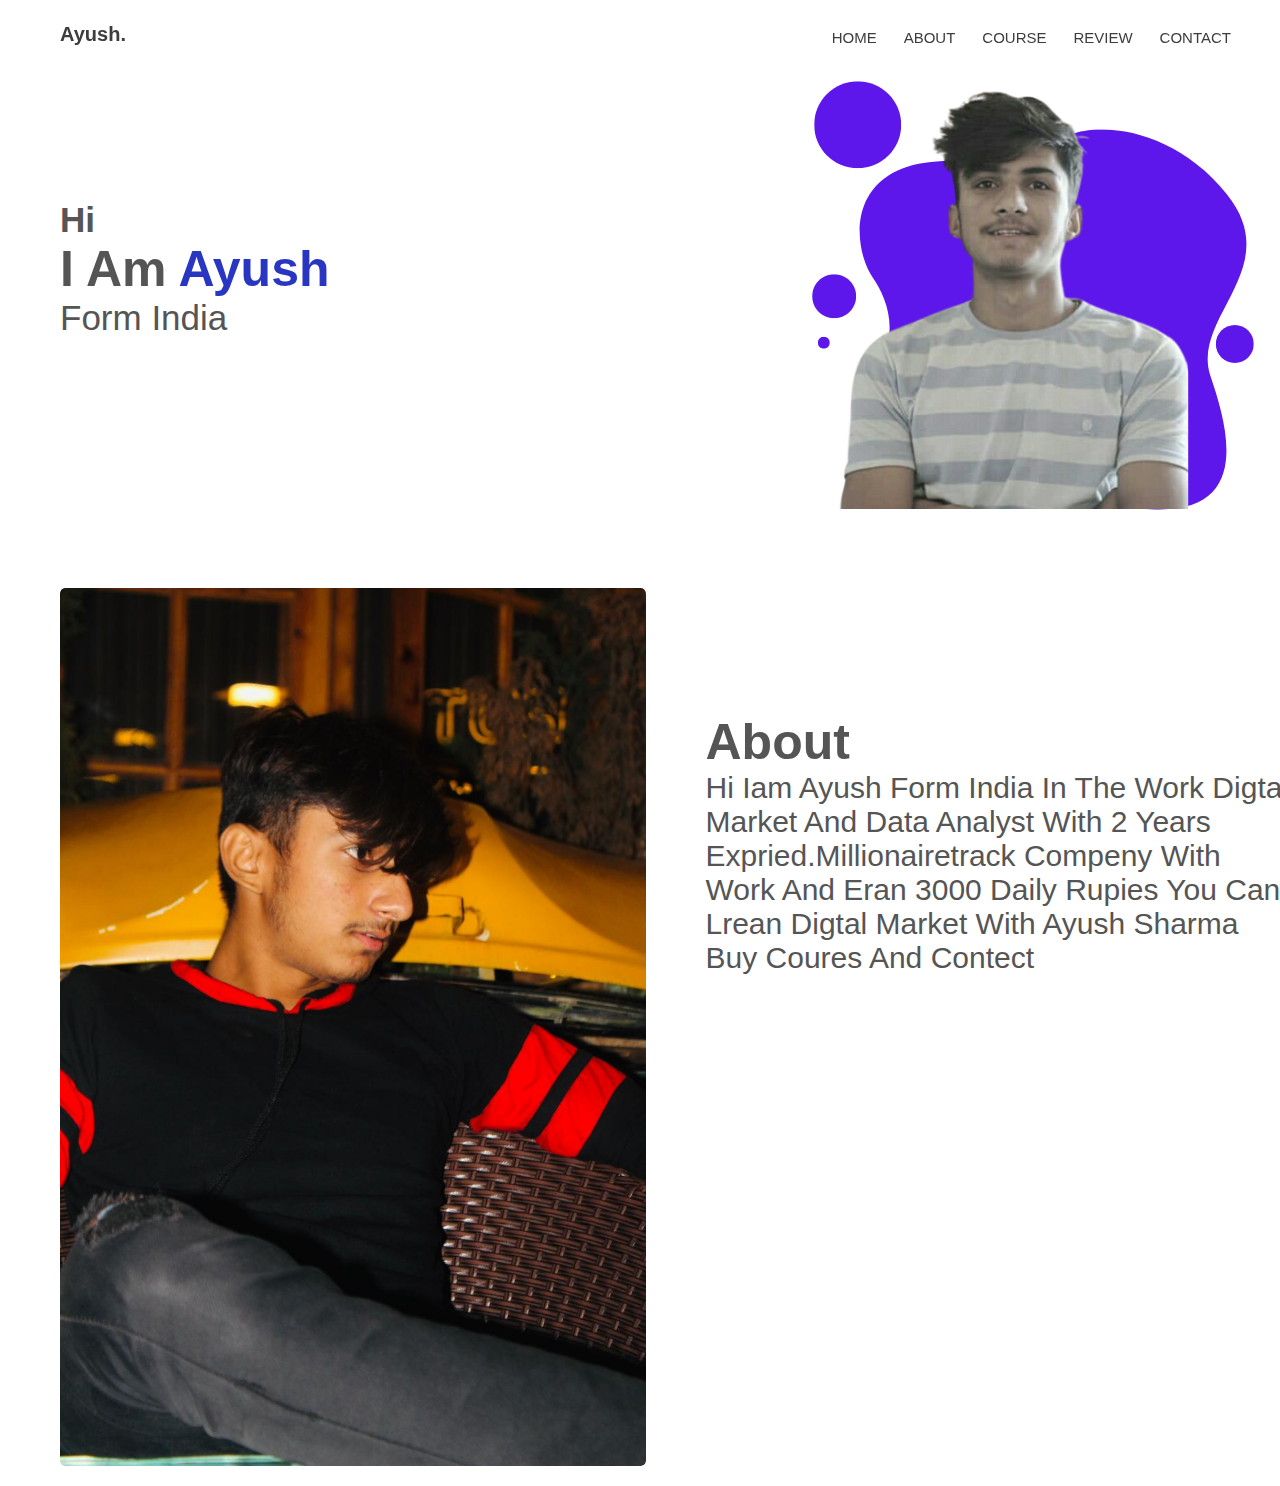
==== index.html @ 8f15314e "wed side" ====
<!DOCTYPE html>
<html lang="en">
<head>
  <meta charset="UTF-8">
  <meta name="viewport" content="width=device-width, initial-scale=1.0">
  <meta http-equiv="X-UA-Compatible" content="ie=edge">
  <title>Ayush pandit</title>
  <link rel="stylesheet" href="style.css">
    <link rel="shortcut icon" href="img/client/ayush.png" type="img/icon">

</head>
<body>
      <header class="header">
    <section class="flex">
  <h1 class="logo">ayush.</h1>
      <nav class="navbar" id="sidemenu">
          <a href="#home">home</a>
          <a href="#about">about</a>
          <a href="#course">course</a>
          <a href="#review">review</a>
          <a href="#contact">contact</a>
          <ion-icon name="close-outline" onclick="closemenu()" id="menu-btu"></ion-icon>

      </nav>
     <ion-icon name="menu-outline" onclick="openemenu()" id="menu-btu"></ion-icon>

    </section>
    
  </header>

<div class="main" id="main">
  <div class="cantener">
    <h3>hi</h3>
    <h1>I Am <span>ayush</span> </h1>
    <h4> form india </h4>
  </div>
  <div class="page" id ="page">
    <img src="img/client/ayush.png" alt="img/client/ayush.png">
  </div>
  
</div>

<section class="about">
  <div class="main">
    <div class="images">
      <img src="img/about/img.jpg" alt="img/about/img.jpg">
    </div>
    
    <div class="cantener">
      <h1>about</h1>
      <p>Hi iam ayush form india in the work digtal market and data analyst with 2 years expried.millionairetrack compeny  with work and eran 3000 daily rupies you can lrean digtal market with ayush sharma buy coures and contect </p>
    </div>
  </div>
</section>
<script src="main.js"></script>
</body>
</html>
---- style.css ----
*{
   margin:0;
  padding:0;
  box-sizing: border-box;
  font-family: 'rubik',sans-serif;
  transition: 0.2s;
  text-transform: capitalize;
  border-radius: .5rem;

  
}
:root{
  --green:#00e77e;
  --white: #fff;
--light-blue:#777FD6;
  --light-white:#aaa;
  --black:#3d3d3d;
  --light-bg:#494950;
}
section{
  background: transparent;
  color:var(--black);
}
html{
  font-size: 62.5%;
  overflow-x: hidden;
  scroll-behavior: smooth;
  scroll-padding-top:8rem;
}
::-webkit-scrollbar{
  height: 5rem;
  width: 1rem;
  
}
::-webkit-scrollbar-track{
  background:transparent;
}
::-webkit-slider-thumb{
  background: var(--green);
  border-radius: 5rem;
}

body{
  background: #fff;
  color :#000;
}
section{
  max-width:120rem;
  margin:0 auto;
  padding:2rem;
  padding-right: .9rem;
  
}
.header .flex{
  position: relative;
  display: flex;
  align-items: center;
  justify-content: space-between;

}
.header{
position: flex;
top:0;
left:0;
right: 0;
z-index: 1000;
position:fixed;

}

.header .flex .navbar{
    font-size: 2.5rem;
}
.header .flex .logo{
  width:15rem;
  font-style: 3.5rem;
}

.header .flex .navbar a{
  margin-left:2rem;
  color:var(--black);
  font-size: 1.3rem;
  transition: 0.5s color;
  text-decoration: none;
  font-size: 1.5rem;
  font-weight: 200;
  text-transform: uppercase;
  
}
.header .flex .navbar .menu{
  display: none;}



.header .flex .navbar a:hover{
  color:var(--light-blue);
}


#menu-btu{
  display:none;
  cursor:pointer;
  font-size: 5rem;
  color:var(--white);
  padding-top: 8.5rem;

}


/*-----------the main page css -------*/
.main{
  margin-top: 7.5rem;
flex-wrap: wrap;
  height: fit-content;
  width:100%;

  display: flex;
  flex-direction: row;
  position:relative;
  background: #fff;
}

.main .page{
  display: flex;
  flex:1 1 40rem;
  width:100%;
}
.main .page>img{
  object-fit: cover;
  position: absolute;
  right:0;
  top:0;
}



.main .cantener{
  display: flex;
  flex:1 1 40rem;
  text-align: left;
  position: relative;
  left:6rem;
  top:12.5rem;
  /*height: 20vh;
  justify-content: center;
  align-items: center;*/
  flex-direction: column;
  font-size: 3rem;
  color:#555;

}

 .main .cantener h1{
color:#555;
font-size: 5rem;
}
 .main .cantener h1 span{
   color:#2936C2;
 }
 
 .main .cantener h4{
   font-weight: 300;
   font-size: 3.5rem;
 }


.about{
  padding-top:30rem;
  width:100%;
  height:fit-content;
}

.about .main{
  display: flex;
  flex-direction: row;
  flex-wrap: wrap;
}
.about .main .images,.about .main .cantener
{
  display: flex;
  width:100%;
  flex: 1 1 45rem;
}

.about .main .cantener {
  font-size: 3rem;
  height: 30rem;
  
  width: 100%;
}
.about .main .images{
  width: 100%;
    overflow: hidden;

}
.about .main .images img{
  width:100%;
  
}

.about .main .images img:hover{
  transform:scale(1.1) rotate(3deg);
}
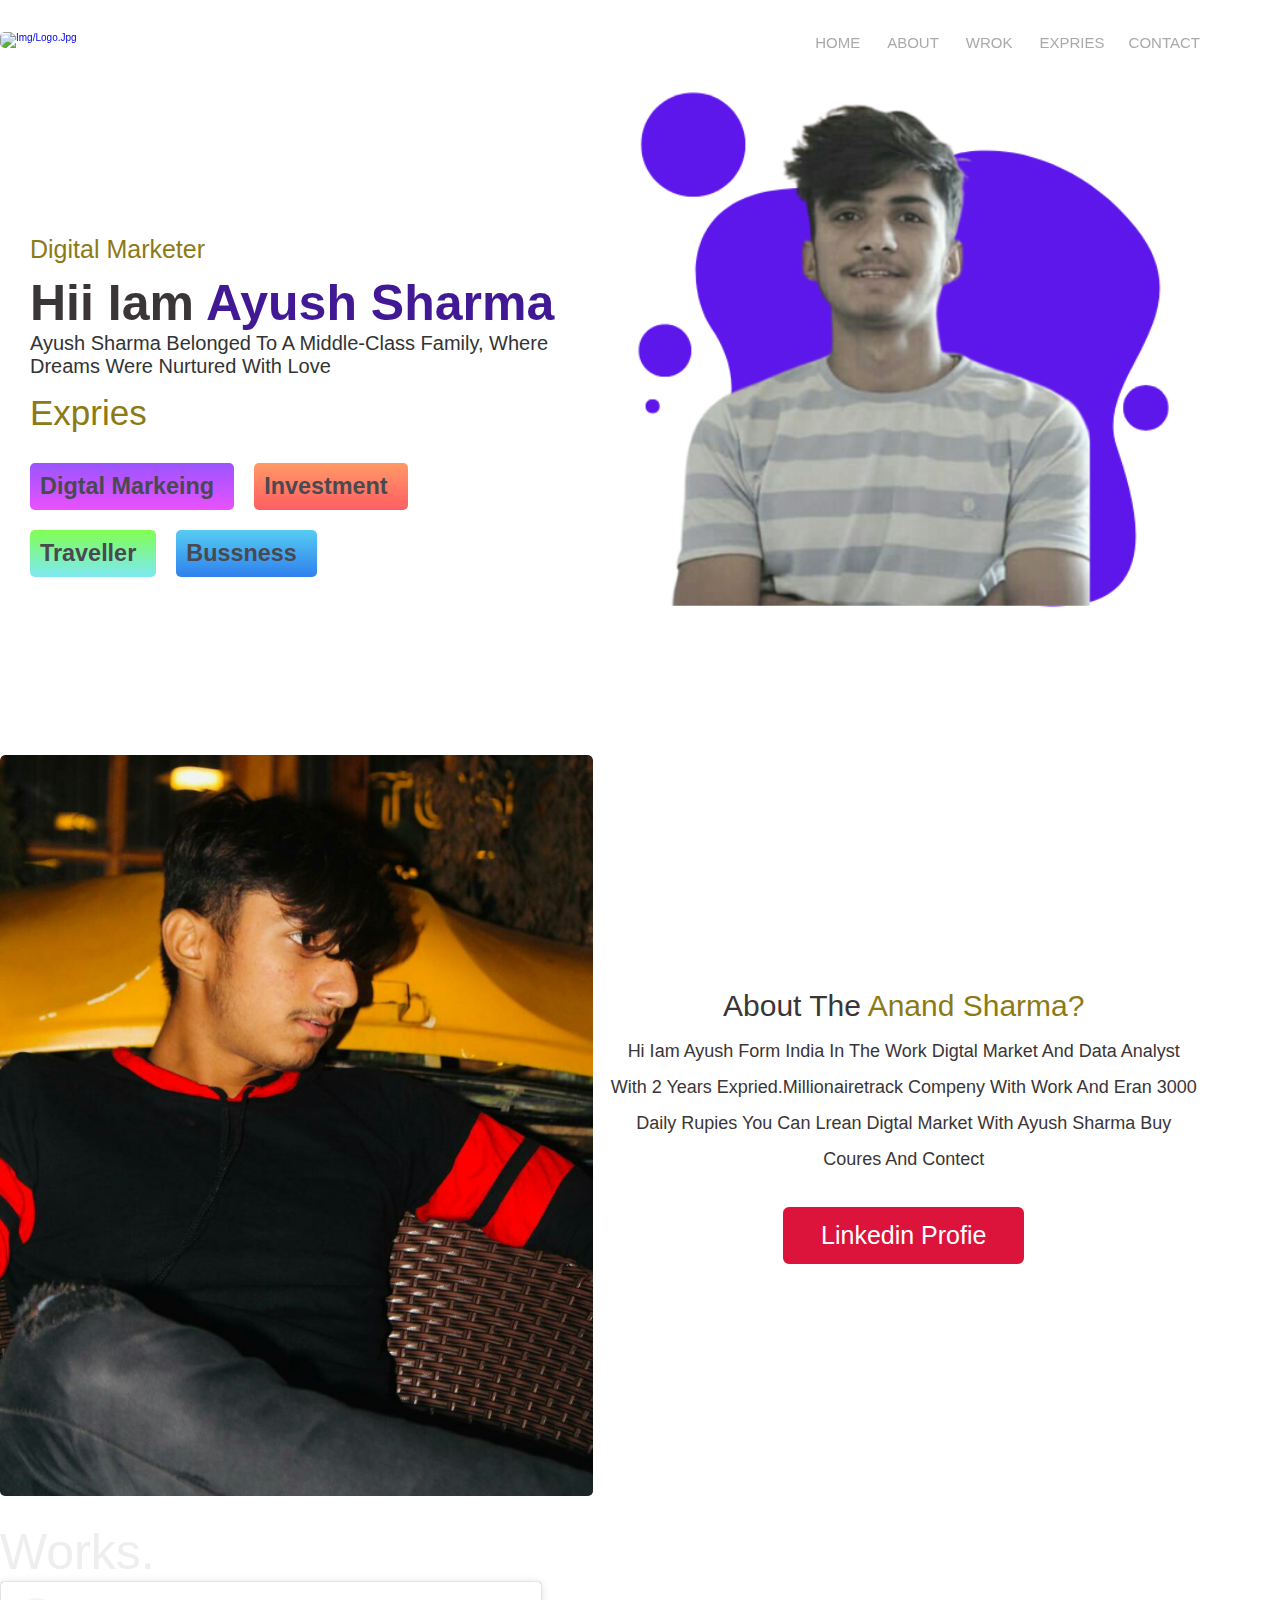
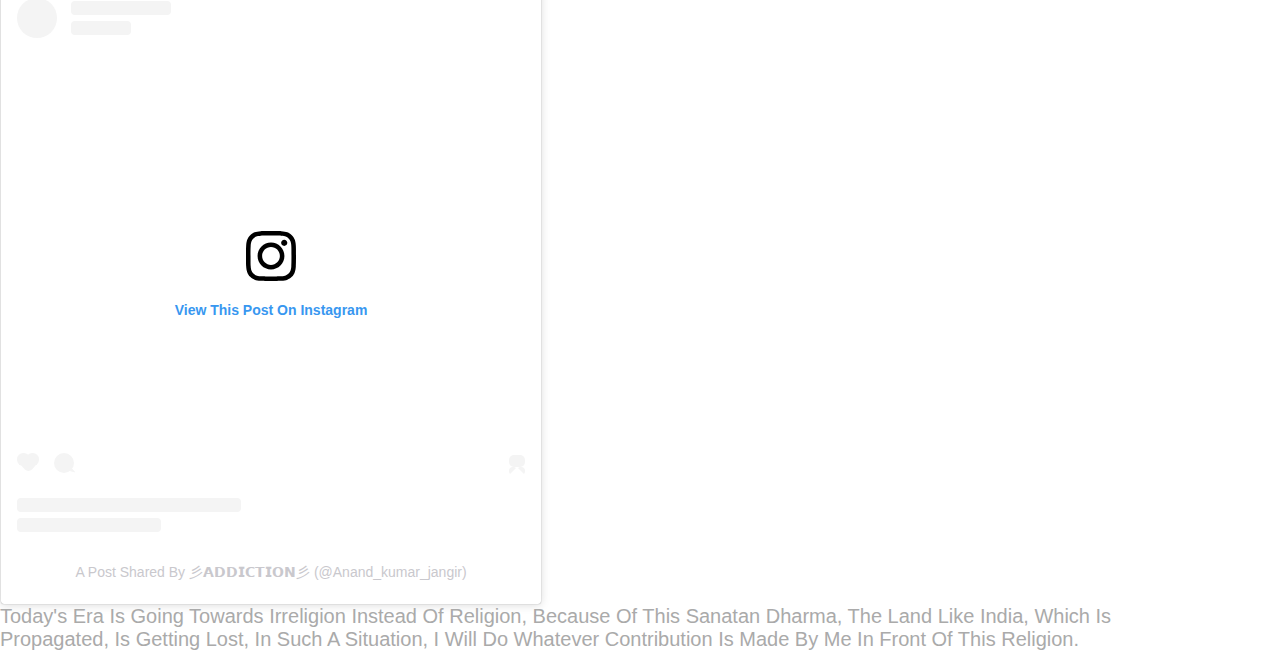
==== commit d00d7ac7: "wed side" ====
--- a/index.html
+++ b/index.html
@@ -4,20 +4,25 @@
   <meta charset="UTF-8">
   <meta name="viewport" content="width=device-width, initial-scale=1.0">
   <meta http-equiv="X-UA-Compatible" content="ie=edge">
-  <title>Ayush pandit</title>
+  <title>anand kumar hulda</title>
   <link rel="stylesheet" href="style.css">
-    <link rel="shortcut icon" href="img/client/ayush.png" type="img/icon">
+     <script type="module" src="https://unpkg.com/ionicons@5.5.2/dist/ionicons/ionicons.esm.js"></script>
+     
+        <link rel="shortcut icon" href="img/img.jpg" type="img/icon">
+
 
 </head>
 <body>
-      <header class="header">
+  <header class="header">
     <section class="flex">
-  <h1 class="logo">ayush.</h1>
+     <!--- <a href="#home"><h1 class="logo">a<span>nand.</span></h1></a>-->
+     <a href="#home">     <img src="img/logo.jpg" alt="img/logo.jpg" id="logo">
+</a>
       <nav class="navbar" id="sidemenu">
           <a href="#home">home</a>
           <a href="#about">about</a>
-          <a href="#course">course</a>
-          <a href="#review">review</a>
+          <a href="#work">wrok</a>
+        <a href="#expries">expries </a>
           <a href="#contact">contact</a>
           <ion-icon name="close-outline" onclick="closemenu()" id="menu-btu"></ion-icon>
 
@@ -27,31 +32,107 @@
     </section>
     
   </header>
+      <!---<section class="home" id="home">
+        <div class="max-width">
+            <div class="home-content">
+                <div class="text-1">Hello, my name is</div>
+                <div class="text-2">Anand kumar</div>
+                <div class="text-3">And I'm a <span class="typing"></span></div>
+                <a href="https://riddhisiddhiclass.works/" target="_blank">Work Exapres</a>
+            </div>
+        </div>
+    </section>-->
 
-<div class="main" id="main">
-  <div class="cantener">
-    <h3>hi</h3>
-    <h1>I Am <span>ayush</span> </h1>
-    <h4> form india </h4>
-  </div>
-  <div class="page" id ="page">
-    <img src="img/client/ayush.png" alt="img/client/ayush.png">
-  </div>
-  
-</div>
-
-<section class="about">
-  <div class="main">
-    <div class="images">
-      <img src="img/about/img.jpg" alt="img/about/img.jpg">
+<section class="homes">
+  <div class="home" id="home">
+    <div class="images" id="page">
+      <img src="img/client/ayush.png" alt="img/anand.png">
     </div>
     
-    <div class="cantener">
-      <h1>about</h1>
+      <div class="cantener">
+      <span>digital marketer</span> 
+      <h1>hii iam <span>ayush sharma</span> </h1>
+      <p>ayush sharma belonged to a middle-class family, where dreams were nurtured with love </p>
+      
+      
+      <h4>expries</h4>
+        <div class="main">
+    <div class="row-1">
+      <div class="item">
+        <h3>digtal markeing</h3>
+      </div>
+            <div class="item">
+        <h3>investment</h3>
+      </div>
+
+    </div>
+        <div class="row-2">
+      <div class="item">
+        <h3>Traveller</h3>
+      </div>
+            <div class="item">
+        <h3>bussness</h3>
+      </div>
+
+    </div>
+
+  </div>
+
+     </div>
+
+
+  </div>
+</section>
+
+  <section class="about" id="about">
+      <div class="row">
+    <div class="img">
+       <img src="img/about.jpg">
+    </div>
+    <div class ="cap">
+      <h3>about the <span>anand sharma?</span></h3>
       <p>Hi iam ayush form india in the work digtal market and data analyst with 2 years expried.millionairetrack compeny  with work and eran 3000 daily rupies you can lrean digtal market with ayush sharma buy coures and contect </p>
+      <a href="linktr.ee/25DigitalAyush" class="btu">linkedin  profie</a> 
+
+      
     </div>
   </div>
-</section>
-<script src="main.js"></script>
+
+  </section>
+  
+  <section class="work">
+    <div class="work">
+      <h1>works.</h1>
+    
+  
+  
+  <blockquote class="instagram-media" data-instgrm-captioned data-instgrm-permalink="https://www.instagram.com/reel/Cstjxz_xQ8E/?utm_source=ig_embed&amp;utm_campaign=loading" data-instgrm-version="14" style=" background:#FFF; border:0; border-radius:3px; box-shadow:0 0 1px 0 rgba(0,0,0,0.5),0 1px 10px 0 rgba(0,0,0,0.15); margin: 1px; max-width:540px; min-width:326px; padding:0; width:99.375%; width:-webkit-calc(100% - 2px); width:calc(100% - 2px);"><div style="padding:16px;"> <a href="https://www.instagram.com/reel/Cstjxz_xQ8E/?utm_source=ig_embed&amp;utm_campaign=loading" style=" background:#FFFFFF; line-height:0; padding:0 0; text-align:center; text-decoration:none; width:100%;" target="_blank"> <div style=" display: flex; flex-direction: row; align-items: center;"> <div style="background-color: #F4F4F4; border-radius: 50%; flex-grow: 0; height: 40px; margin-right: 14px; width: 40px;"></div> <div style="display: flex; flex-direction: column; flex-grow: 1; justify-content: center;"> <div style=" background-color: #F4F4F4; border-radius: 4px; flex-grow: 0; height: 14px; margin-bottom: 6px; width: 100px;"></div> <div style=" background-color: #F4F4F4; border-radius: 4px; flex-grow: 0; height: 14px; width: 60px;"></div></div></div><div style="padding: 19% 0;"></div> <div style="display:block; height:50px; margin:0 auto 12px; width:50px;"><svg width="50px" height="50px" viewBox="0 0 60 60" version="1.1" xmlns="https://www.w3.org/2000/svg" xmlns:xlink="https://www.w3.org/1999/xlink"><g stroke="none" stroke-width="1" fill="none" fill-rule="evenodd"><g transform="translate(-511.000000, -20.000000)" fill="#000000"><g><path d="M556.869,30.41 C554.814,30.41 553.148,32.076 553.148,34.131 C553.148,36.186 554.814,37.852 556.869,37.852 C558.924,37.852 560.59,36.186 560.59,34.131 C560.59,32.076 558.924,30.41 556.869,30.41 M541,60.657 C535.114,60.657 530.342,55.887 530.342,50 C530.342,44.114 535.114,39.342 541,39.342 C546.887,39.342 551.658,44.114 551.658,50 C551.658,55.887 546.887,60.657 541,60.657 M541,33.886 C532.1,33.886 524.886,41.1 524.886,50 C524.886,58.899 532.1,66.113 541,66.113 C549.9,66.113 557.115,58.899 557.115,50 C557.115,41.1 549.9,33.886 541,33.886 M565.378,62.101 C565.244,65.022 564.756,66.606 564.346,67.663 C563.803,69.06 563.154,70.057 562.106,71.106 C561.058,72.155 560.06,72.803 558.662,73.347 C557.607,73.757 556.021,74.244 553.102,74.378 C549.944,74.521 548.997,74.552 541,74.552 C533.003,74.552 532.056,74.521 528.898,74.378 C525.979,74.244 524.393,73.757 523.338,73.347 C521.94,72.803 520.942,72.155 519.894,71.106 C518.846,70.057 518.197,69.06 517.654,67.663 C517.244,66.606 516.755,65.022 516.623,62.101 C516.479,58.943 516.448,57.996 516.448,50 C516.448,42.003 516.479,41.056 516.623,37.899 C516.755,34.978 517.244,33.391 517.654,32.338 C518.197,30.938 518.846,29.942 519.894,28.894 C520.942,27.846 521.94,27.196 523.338,26.654 C524.393,26.244 525.979,25.756 528.898,25.623 C532.057,25.479 533.004,25.448 541,25.448 C548.997,25.448 549.943,25.479 553.102,25.623 C556.021,25.756 557.607,26.244 558.662,26.654 C560.06,27.196 561.058,27.846 562.106,28.894 C563.154,29.942 563.803,30.938 564.346,32.338 C564.756,33.391 565.244,34.978 565.378,37.899 C565.522,41.056 565.552,42.003 565.552,50 C565.552,57.996 565.522,58.943 565.378,62.101 M570.82,37.631 C570.674,34.438 570.167,32.258 569.425,30.349 C568.659,28.377 567.633,26.702 565.965,25.035 C564.297,23.368 562.623,22.342 560.652,21.575 C558.743,20.834 556.562,20.326 553.369,20.18 C550.169,20.033 549.148,20 541,20 C532.853,20 531.831,20.033 528.631,20.18 C525.438,20.326 523.257,20.834 521.349,21.575 C519.376,22.342 517.703,23.368 516.035,25.035 C514.368,26.702 513.342,28.377 512.574,30.349 C511.834,32.258 511.326,34.438 511.181,37.631 C511.035,40.831 511,41.851 511,50 C511,58.147 511.035,59.17 511.181,62.369 C511.326,65.562 511.834,67.743 512.574,69.651 C513.342,71.625 514.368,73.296 516.035,74.965 C517.703,76.634 519.376,77.658 521.349,78.425 C523.257,79.167 525.438,79.673 528.631,79.82 C531.831,79.965 532.853,80.001 541,80.001 C549.148,80.001 550.169,79.965 553.369,79.82 C556.562,79.673 558.743,79.167 560.652,78.425 C562.623,77.658 564.297,76.634 565.965,74.965 C567.633,73.296 568.659,71.625 569.425,69.651 C570.167,67.743 570.674,65.562 570.82,62.369 C570.966,59.17 571,58.147 571,50 C571,41.851 570.966,40.831 570.82,37.631"></path></g></g></g></svg></div><div style="padding-top: 8px;"> <div style=" color:#3897f0; font-family:Arial,sans-serif; font-size:14px; font-style:normal; font-weight:550; line-height:18px;">View this post on Instagram</div></div><div style="padding: 12.5% 0;"></div> <div style="display: flex; flex-direction: row; margin-bottom: 14px; align-items: center;"><div> <div style="background-color: #F4F4F4; border-radius: 50%; height: 12.5px; width: 12.5px; transform: translateX(0px) translateY(7px);"></div> <div style="background-color: #F4F4F4; height: 12.5px; transform: rotate(-45deg) translateX(3px) translateY(1px); width: 12.5px; flex-grow: 0; margin-right: 14px; margin-left: 2px;"></div> <div style="background-color: #F4F4F4; border-radius: 50%; height: 12.5px; width: 12.5px; transform: translateX(9px) translateY(-18px);"></div></div><div style="margin-left: 8px;"> <div style=" background-color: #F4F4F4; border-radius: 50%; flex-grow: 0; height: 20px; width: 20px;"></div> <div style=" width: 0; height: 0; border-top: 2px solid transparent; border-left: 6px solid #f4f4f4; border-bottom: 2px solid transparent; transform: translateX(16px) translateY(-4px) rotate(30deg)"></div></div><div style="margin-left: auto;"> <div style=" width: 0px; border-top: 8px solid #F4F4F4; border-right: 8px solid transparent; transform: translateY(16px);"></div> <div style=" background-color: #F4F4F4; flex-grow: 0; height: 12px; width: 16px; transform: translateY(-4px);"></div> <div style=" width: 0; height: 0; border-top: 8px solid #F4F4F4; border-left: 8px solid transparent; transform: translateY(-4px) translateX(8px);"></div></div></div> <div style="display: flex; flex-direction: column; flex-grow: 1; justify-content: center; margin-bottom: 24px;"> <div style=" background-color: #F4F4F4; border-radius: 4px; flex-grow: 0; height: 14px; margin-bottom: 6px; width: 224px;"></div> <div style=" background-color: #F4F4F4; border-radius: 4px; flex-grow: 0; height: 14px; width: 144px;"></div></div></a><p style=" color:#c9c8cd; font-family:Arial,sans-serif; font-size:14px; line-height:17px; margin-bottom:0; margin-top:8px; overflow:hidden; padding:8px 0 7px; text-align:center; text-overflow:ellipsis; white-space:nowrap;"><a href="https://www.instagram.com/reel/Cstjxz_xQ8E/?utm_source=ig_embed&amp;utm_campaign=loading" style=" color:#c9c8cd; font-family:Arial,sans-serif; font-size:14px; font-style:normal; font-weight:normal; line-height:17px; text-decoration:none;" target="_blank">A post shared by 彡𝗔𝗗𝗗𝗜𝗖𝗧𝗜𝗢𝗡彡 (@anand_kumar_jangir)</a></p></div></blockquote> 
+  <script async src="//www.instagram.com/embed.js"></script>
+  
+  <p>Today's era is going towards irreligion instead of religion, because of this Sanatan Dharma, the land like India, which is propagated, is getting lost, in such a situation, I will do whatever contribution is made by me in front of this religion.</p>
+  
+    </div>
+  </section>
+
 </body>
+<script>
+  
+console.log('Hello World!');
+var sidemeu = document.getElementById('sidemenu');
+  
+  function openemenu(){
+    sidemenu.style.right ='0';
+  }
+  
+  function closemenu(){
+        sidemenu.style.right ='-200px';
+
+  }
+
+/*------------------------slider js----*/
+
+
+</script>
+
+<script src="script.js"></script>
 </html>--- a/style.css
+++ b/style.css
@@ -1,25 +1,30 @@
+@import url("https://fonts.googleapis.com/css2?family=Poppins:wght@400;500;600;700&family=Ubuntu:wght@400;500;700&display=swap");
+
+
 
  *{
    margin:0;
   padding:0;
   box-sizing: border-box;
-  font-family: 'rubik',sans-serif;
-  transition: 0.2s;
-  text-transform: capitalize;
+    font-family: "poppies", sans-serif;
+        text-transform: capitalize;
+
+  transition: 0.3s;
   border-radius: .5rem;
-
-  
+  text-decoration: none;
 }
 :root{
-  --green:#00e77e;
+ /* --green:#3DC685;*/
+ --green:#421995;
   --white: #fff;
---light-blue:#777FD6;
   --light-white:#aaa;
   --black:#3d3d3d;
+  --black-body:#3a3536;
   --light-bg:#494950;
-}
-section{
-  background: transparent;
+  --creem : #8C7A15;
+}
+selection{
+  background: var(--white);
   color:var(--black);
 }
 html{
@@ -37,19 +42,50 @@
   background:transparent;
 }
 ::-webkit-slider-thumb{
-  background: var(--green);
+  background: var(--creem);
   border-radius: 5rem;
 }
 
+
+#logo{
+  width:20rem;
+  height: 5rem;
+  cursor: pointer;
+  object-fit: cover;
+  
+  
+}
+.btu{
+  
+  display: inline-block;
+  background: crimson;
+  color: #fff;
+  font-size: 25px;
+  padding: 12px 36px;
+  margin-top: 20px;
+  font-weight: 400;
+  border-radius: 6px;
+  border: 2px solid crimson;
+  transition: all 0.3s ease;
+}
+.btu:hover {
+  color: crimson;
+  background: none;
+}
 body{
-  background: #fff;
+  background: var(--white);
+  background-repeat: no-repeat;
+  background-attachment: fixed;
+  background-position:center;
   color :#000;
+  position: relative;
+  top:0;
+  margin-top: 0;
+  
+  
 }
 section{
   max-width:120rem;
-  margin:0 auto;
-  padding:2rem;
-  padding-right: .9rem;
   
 }
 .header .flex{
@@ -60,26 +96,33 @@
 
 }
 .header{
-position: flex;
 top:0;
 left:0;
+border-top-left-radius:0;
 right: 0;
+padding-right: 2rem;
 z-index: 1000;
+background-color:var(--white);
 position:fixed;
 
 }
-
 .header .flex .navbar{
     font-size: 2.5rem;
+    color:var(--black);
 }
 .header .flex .logo{
-  width:15rem;
-  font-style: 3.5rem;
+  font-weight: 400;
+  font-size: 3rem;
+  color:var(--white);
+}
+
+.header .flex .logo span{
+  color:var(--green);
 }
 
 .header .flex .navbar a{
   margin-left:2rem;
-  color:var(--black);
+  color:var(--light-white);
   font-size: 1.3rem;
   transition: 0.5s color;
   text-decoration: none;
@@ -94,7 +137,7 @@
 
 
 .header .flex .navbar a:hover{
-  color:var(--light-blue);
+  color:var(--green);
 }
 
 
@@ -103,102 +146,360 @@
   cursor:pointer;
   font-size: 5rem;
   color:var(--white);
-  padding-top: 8.5rem;
-
-}
-
-
-/*-----------the main page css -------*/
-.main{
-  margin-top: 7.5rem;
-flex-wrap: wrap;
+}
+
+/*------------home page title css------*/
+/*.home{
+  width:100%;
   height: fit-content;
+  background: var(--black);
+  background-image: url("images/phone-background1.png");
+  background-repeat: no-repeat;
+  background-attachment: fixed;
+  background-position:center;
+  color :#000;
+  position: relative;
+  top:0;
+  margin-top: 0;
+}*/
+
+/*.home {
+  display: flex;
+  background: url("img/anand.png") no-repeat center;
+  background-color: #111;
+  height: 100vh;
+  color: #fff;
+  
+  min-height: 50rem;
+  background-size: cover;
+  background-attachment: fixed;
+  font-family: "Ubuntu", sans-serif;
+}
+.home .max-width {
+  width: 100%;
+  display: flex;
+}
+.home-content{
+  top:50rem;
+  position: absolute;
+  left:5%;
+}
+.home .max-width .row {
+  margin-right: 0;
+}
+.home .home-content .text-1 {
+  font-size: 2.7rem;
+}
+.home .home-content .text-2
+{
+  font-size: 7.5rem;
+  color:#2F8C44;
+    color:#deb0b0;
+  font-weight: 600;
+  margin-left: -.3rem;
+}
+
+.home .home-content .text-3 {
+  font-size: 4rem;
+  margin: .2rem 0;
+}
+.home .home-content .text-3 span {
+  font-weight: 500;
+    color:var(--light-white);
+
+}
+.home .home-content a {
+  display: inline-block;
+  background: crimson;
+  color: #fff;
+  font-size: 2.5rem;
+  padding: 1.2rem 3.6rem;
+  margin-top: 2rem;
+  font-weight: 400;
+  border-radius: .6rem;
+  border: 2rem solid crimson;
+  transition: all 0.3s ease;
+}
+.home .home-content a:hover {
+  color: crimson;
+  background: none;
+}*/
+
+
+section{
+margin-top: 2.5rem;
+padding: 0 0 0 0;
+  margin-bottom: 2.5rem;
+
+}
+
+.homes{
+  margin-top: 8.5rem;
+  margin-bottom: 5rem;
+  
+}
+.home{
+  display: flex;
+  flex-direction: row-reverse;
+  flex-wrap: wrap;
+  background:#fff;
   width:100%;
-
-  display: flex;
-  flex-direction: row;
-  position:relative;
-  background: #fff;
-}
-
-.main .page{
+  gap:0;
+}
+
+.home .cantener{
   display: flex;
   flex:1 1 40rem;
+  position: relative;
+  top:15rem;
   width:100%;
-}
-.main .page>img{
-  object-fit: cover;
+ /* height:28.6rem;*/
+ height: fit-content;
+padding-bottom: 2rem;
+    background:var(--white);
+  padding-left:3rem;
+  flex-direction: column;
+  
+}
+
+.home .images {
+  top:0;
+  right: 0;
+  display: flex;
+  flex: 1 1 40rem;
+  width:100%;
+  
+
+}
+
+.home .images img{
+  width:100%;
+}
+
+.home .cantener span{
+  color:#8C7A15;
+
+  font-size: 2.5rem;
+  font-weight: 200;
+  margin-bottom: 1rem;
+}
+
+.home .cantener h4{
+  margin-top:1.5rem;
+  font-size: 3.5rem;
+  font-weight: 200;
+  color:var(--creem);
+}
+
+
+.home .cantener h1{
+    font-size: 5rem;
+    font-weight: 800;
+    color:var(--black-body);
+   
+}
+
+.home .cantener h1 span{
+      font-size: 5rem;
+    font-weight: 800;
+    color:var(--green);
+  margin-bottom: 3.5rem;
+
+}
+
+.home .cantener p{
+  font-size: 2rem;
+  color: #333;
+}
+
+p {
+  font-size: 2rem;
+  color: #aaa;
+}
+
+.home .cantener .main{
+  margin-top:3rem;
+  display: flex;
+  flex-direction: column;
+  gap:2rem;
+  font-size:2rem;
+}
+
+.home .cantener .main .row-1,.home .cantener .main .row-2{
+   gap:2rem;
+    display: flex;
+    flex-direction: row;
+    
+}
+
+.item{
+  background-color: #F2CE2A;
+  padding: 1rem;
+  padding-right: 2rem;
+  color: var(--light-bg);
+  font-family: cursive;
+}
+
+
+.row-1 .item:nth-child(1){
+  background: linear-gradient(#9955ff,#ea51ff);
+}
+
+.row-1 .item:nth-child(2) {
+  background: #eee;
+    background: linear-gradient(#ff9966,#ff5e62);
+
+}
+
+.row-2 .item:nth-child(1) {
+  background: #2A6DD6;
+    background: linear-gradient(#80ff52,#7ee8f4);
+
+}
+
+.row-2 .item:nth-child(2) {
+  background: #D6B22A;
+    background: linear-gradient(#56ccf2,#2f80ed);
+
+}
+
+/*-----------about page css------------*/
+.about{
+padding-top:2rem;
+z-index: 1;
+}
+.about .row{
+  display :flex;
+  align-items: center;
+  gap:1.5rem;
+  flex-wrap: wrap;
+}
+.about .row .img{
+  flex:1 1 40rem;
+  overflow: hidden;
+}
+.about .row .img img{
+  width: 100%;
+  cursor: pointer;
+  
+  
+}
+
+.about .row .img img:hover{
+  transform: scale(1.1) rotate(3.5deg) ;
+  filter: brightness(1.2);
+}
+
+.about  .row .cap{
+  flex:1 1 40rem;
+  text-align: center;
+}
+.about  .row  .cap h3{
+  font-size: 3rem;
+  color:var(--black-body);
+  font-weight: 500;
+}
+.about  .row  .cap h3 span{
+  color:var(--creem);
+}
+
+.about .row .cap p{
+  padding:1rem 0;
+  line-height: 2;
+  font-size: 1.8rem;
+  color:var(--black-body);
+}
+
+/*------work section------------*/
+.work{
+  margin:2rem 0rem 2rem 0rem;
+}
+
+.work h1{
+  color:#eee;
+  font-size: 5rem;
+  font-weight: 500;
+}
+
+/*--------media quarey ----------------*/
+@media (max-width:990px) {
+  html{
+    font-size: 55%;
+  }
+}
+
+
+@media only screen and (max-width:768px){
+    #menu-btu{
+     display: inline-block;
+    }
+    section {
+      padding: 2rem;
+      margin-bottom: 0rem;
+    }
+  
+.header .flex .navbar a{
+  display:block;
+  margin: 2rem;
+}
+
+.header .flex .navbar.active{
+  clip-path: polygon(0 0,100% 0,100% 100%,0 100%);
+}
+/**-----             ----------/--*/
+  
+
+.navbar{
+  display:block;
+  z-index: 1;
+}
+
+.navbar{
+  width: 20rem;
+  height: 100vh;
+  background:var(--light-bg);
+  top:0;
+  right: -30rem;
+  position: fixed;
+  padding-top:5rem;
+  
+}
+
+.navbar ion-icon{
   position: absolute;
-  right:0;
-  top:0;
-}
-
-
-
-.main .cantener{
-  display: flex;
-  flex:1 1 40rem;
-  text-align: left;
-  position: relative;
-  left:6rem;
-  top:12.5rem;
-  /*height: 20vh;
-  justify-content: center;
-  align-items: center;*/
+  top:2rem;
+  left:2.5rem;
+  cursor: pointer;
+  display: block;
+}
+.count .box-canter {
+  margin-bottom: 2rem;
+ margin-top:2rem; 
+
+}
+.contact {
+  display: flex;
   flex-direction: column;
-  font-size: 3rem;
-  color:#555;
-
-}
-
- .main .cantener h1{
-color:#555;
-font-size: 5rem;
-}
- .main .cantener h1 span{
-   color:#2936C2;
- }
- 
- .main .cantener h4{
-   font-weight: 300;
-   font-size: 3.5rem;
- }
-
-
-.about{
-  padding-top:30rem;
+}
+
+}
+@media (max-width:540px) {
+  html{
+    font-size: 40%;
+  }
+  
+  #menu-btu{
+    display: inline-block;
+  }
+  
+.home{
+  display: flex;
+  flex-direction: columns;
   width:100%;
-  height:fit-content;
-}
-
-.about .main{
-  display: flex;
-  flex-direction: row;
-  flex-wrap: wrap;
-}
-.about .main .images,.about .main .cantener
-{
-  display: flex;
-  width:100%;
-  flex: 1 1 45rem;
-}
-
-.about .main .cantener {
-  font-size: 3rem;
-  height: 30rem;
-  
-  width: 100%;
-}
-.about .main .images{
-  width: 100%;
-    overflow: hidden;
-
-}
-.about .main .images img{
-  width:100%;
-  
-}
-
-.about .main .images img:hover{
-  transform:scale(1.1) rotate(3deg);
-}
+}
+
+.home .cantener{
+  top:0;}
+
+
+}
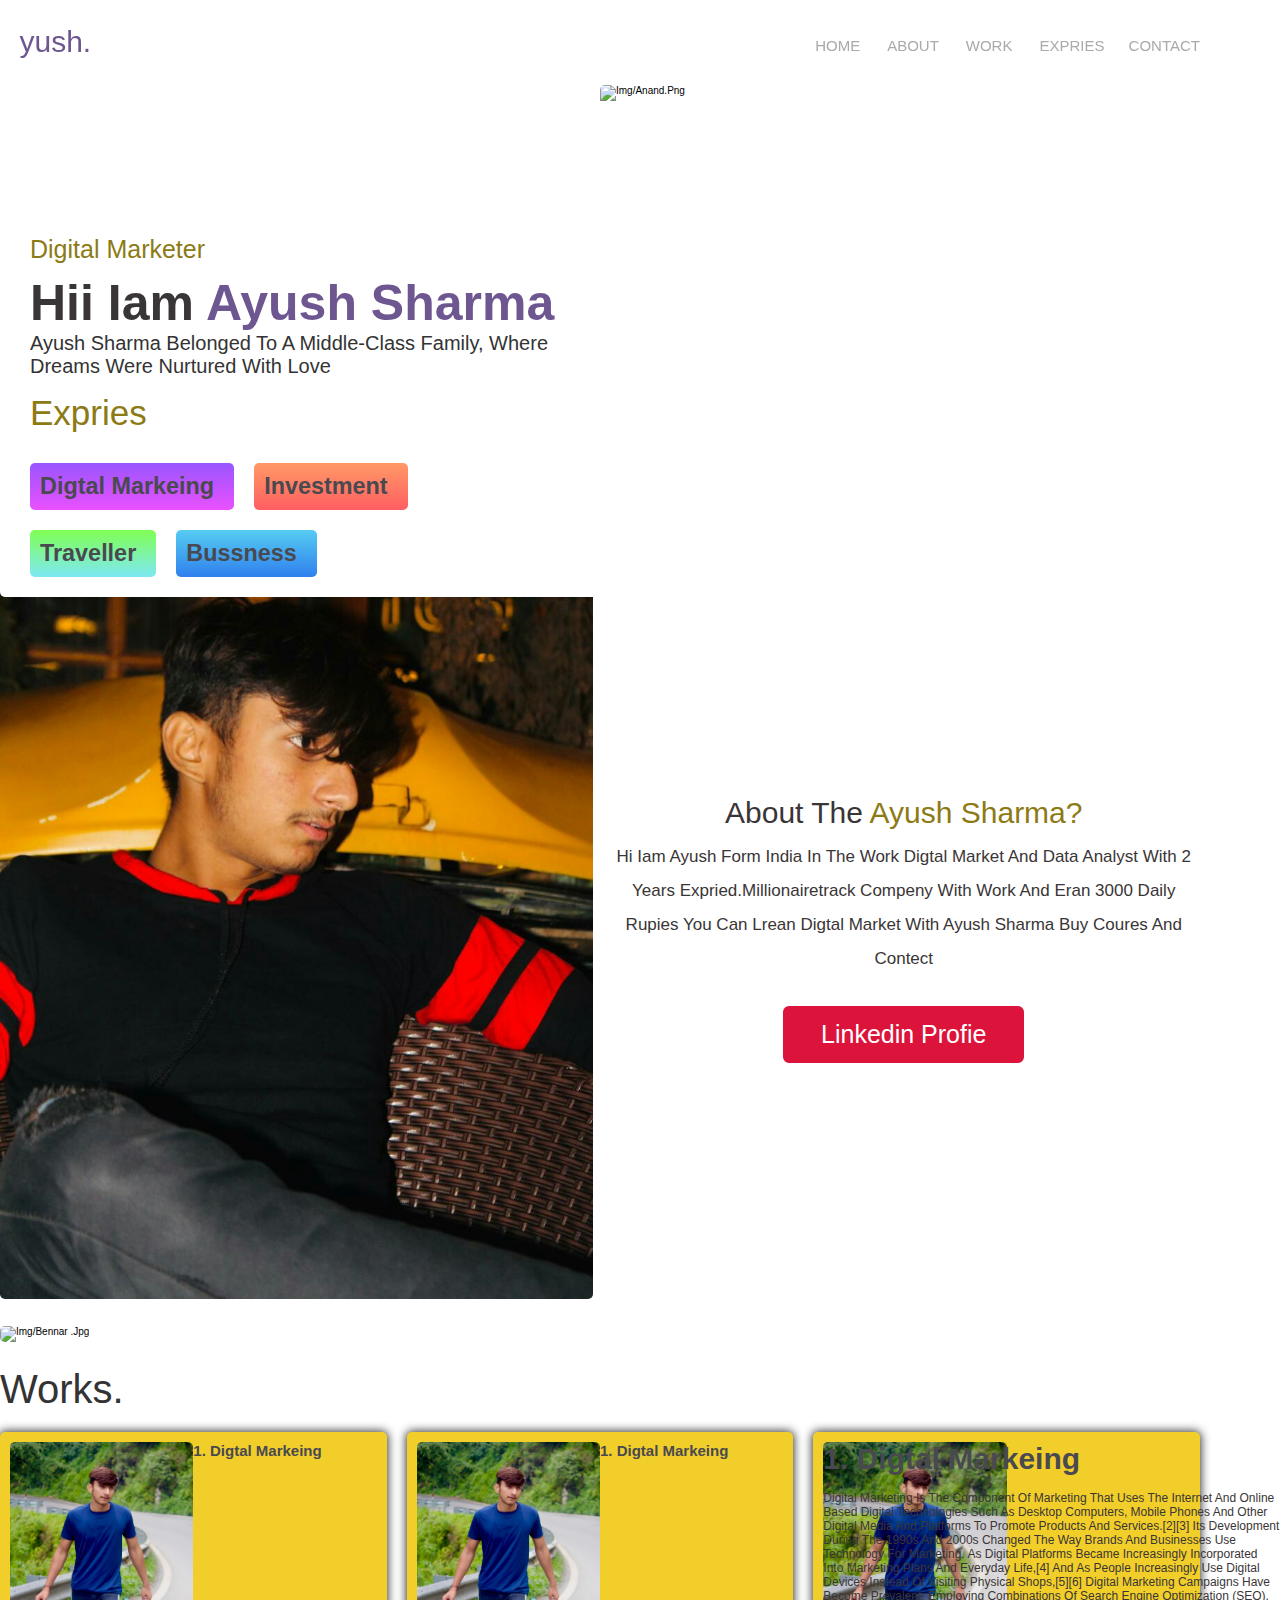
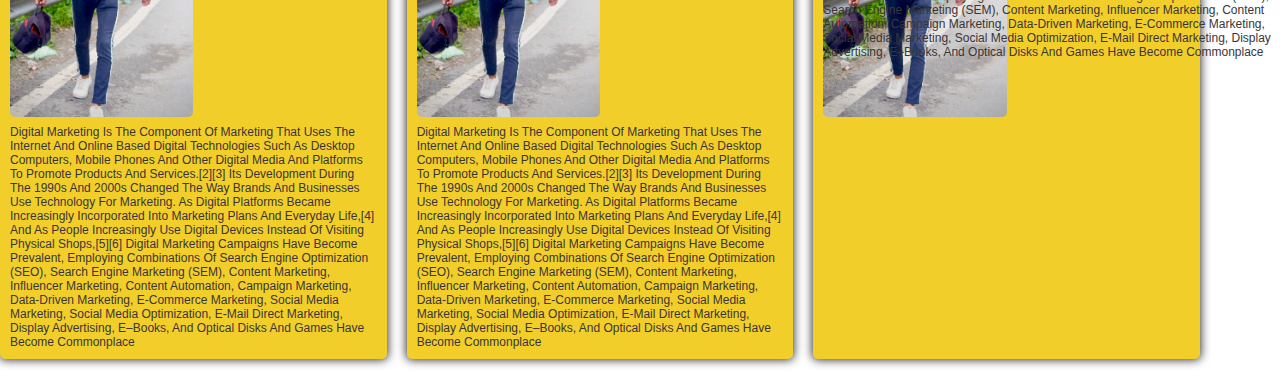
==== commit e5df186c: "wed side" ====
--- a/index.html
+++ b/index.html
@@ -15,13 +15,13 @@
 <body>
   <header class="header">
     <section class="flex">
-     <!--- <a href="#home"><h1 class="logo">a<span>nand.</span></h1></a>-->
-     <a href="#home">     <img src="img/logo.jpg" alt="img/logo.jpg" id="logo">
-</a>
+     <a href="#home"><h1 class="logo">a<span>yush.</span></h1></a>
+     <!--<a href="#home">     <img src="img/logo.jpg" alt="img/logo.jpg" id="logo">
+</a>-->
       <nav class="navbar" id="sidemenu">
           <a href="#home">home</a>
           <a href="#about">about</a>
-          <a href="#work">wrok</a>
+          <a href="#work">work</a>
         <a href="#expries">expries </a>
           <a href="#contact">contact</a>
           <ion-icon name="close-outline" onclick="closemenu()" id="menu-btu"></ion-icon>
@@ -43,10 +43,12 @@
         </div>
     </section>-->
 
+
+
 <section class="homes">
   <div class="home" id="home">
     <div class="images" id="page">
-      <img src="img/client/ayush.png" alt="img/anand.png">
+      <img src="img/img.jpg" alt="img/anand.png">
     </div>
     
       <div class="cantener">
@@ -84,13 +86,18 @@
   </div>
 </section>
 
+<section class="bennar">
+  <img src="img/benner.png" width="100%" alt="img/bennar
+  .jpg">
+</section>
+
   <section class="about" id="about">
       <div class="row">
     <div class="img">
        <img src="img/about.jpg">
     </div>
     <div class ="cap">
-      <h3>about the <span>anand sharma?</span></h3>
+      <h3>about the <span>ayush sharma?</span></h3>
       <p>Hi iam ayush form india in the work digtal market and data analyst with 2 years expried.millionairetrack compeny  with work and eran 3000 daily rupies you can lrean digtal market with ayush sharma buy coures and contect </p>
       <a href="linktr.ee/25DigitalAyush" class="btu">linkedin  profie</a> 
 
@@ -100,16 +107,51 @@
 
   </section>
   
-  <section class="work">
+  <section class="bennar">
+  <img src="img/benner.png" width="100%" height="250px"   alt="img/bennar
+  .jpg">
+</section>
+  <section class="works" id="work">
+    
     <div class="work">
-      <h1>works.</h1>
+          <h1>works.</h1>
+
+<div class="cantener">
+  <div class="item">
+
+  <img src="img/work/1.jpg" alt="img">
+       <h2>1. digtal markeing</h2>
+
+  <p>Digital marketing is the component of marketing that uses the Internet and online based digital technologies such as desktop computers, mobile phones and other digital media and platforms to promote products and services.[2][3] Its development during the 1990s and 2000s changed the way brands and businesses use technology for marketing. As digital platforms became increasingly incorporated into marketing plans and everyday life,[4] and as people increasingly use digital devices instead of visiting physical shops,[5][6] digital marketing campaigns have become prevalent, employing combinations of search engine optimization (SEO), search engine marketing (SEM), content marketing, influencer marketing, content automation, campaign marketing, data-driven marketing, e-commerce marketing, social media marketing, social media optimization, e-mail direct marketing, display advertising, e–books, and optical disks and games have become commonplace</p>
+  
+  </div>
+  <div class="item">
+
+  <img src="img/work/1.jpg" alt="img">
+       <h2>1. digtal markeing</h2>
+
+  <p>Digital marketing is the component of marketing that uses the Internet and online based digital technologies such as desktop computers, mobile phones and other digital media and platforms to promote products and services.[2][3] Its development during the 1990s and 2000s changed the way brands and businesses use technology for marketing. As digital platforms became increasingly incorporated into marketing plans and everyday life,[4] and as people increasingly use digital devices instead of visiting physical shops,[5][6] digital marketing campaigns have become prevalent, employing combinations of search engine optimization (SEO), search engine marketing (SEM), content marketing, influencer marketing, content automation, campaign marketing, data-driven marketing, e-commerce marketing, social media marketing, social media optimization, e-mail direct marketing, display advertising, e–books, and optical disks and games have become commonplace</p>
+  
+  </div>
+  <div class="item">
+
+  <img src="img/work/1.jpg" alt="img">
+  
+  <div class="text">
+           <h2>1. digtal markeing</h2>
     
+           <p>Digital marketing is the component of marketing that uses the Internet and online based digital technologies such as desktop computers, mobile phones and other digital media and platforms to promote products and services.[2][3] Its development during the 1990s and 2000s changed the way brands and businesses use technology for marketing. As digital platforms became increasingly incorporated into marketing plans and everyday life,[4] and as people increasingly use digital devices instead of visiting physical shops,[5][6] digital marketing campaigns have become prevalent, employing combinations of search engine optimization (SEO), search engine marketing (SEM), content marketing, influencer marketing, content automation, campaign marketing, data-driven marketing, e-commerce marketing, social media marketing, social media optimization, e-mail direct marketing, display advertising, e–books, and optical disks and games have become commonplace</p>
+  </div>
+
   
+  </div>
+
+
+</div>
   
-  <blockquote class="instagram-media" data-instgrm-captioned data-instgrm-permalink="https://www.instagram.com/reel/Cstjxz_xQ8E/?utm_source=ig_embed&amp;utm_campaign=loading" data-instgrm-version="14" style=" background:#FFF; border:0; border-radius:3px; box-shadow:0 0 1px 0 rgba(0,0,0,0.5),0 1px 10px 0 rgba(0,0,0,0.15); margin: 1px; max-width:540px; min-width:326px; padding:0; width:99.375%; width:-webkit-calc(100% - 2px); width:calc(100% - 2px);"><div style="padding:16px;"> <a href="https://www.instagram.com/reel/Cstjxz_xQ8E/?utm_source=ig_embed&amp;utm_campaign=loading" style=" background:#FFFFFF; line-height:0; padding:0 0; text-align:center; text-decoration:none; width:100%;" target="_blank"> <div style=" display: flex; flex-direction: row; align-items: center;"> <div style="background-color: #F4F4F4; border-radius: 50%; flex-grow: 0; height: 40px; margin-right: 14px; width: 40px;"></div> <div style="display: flex; flex-direction: column; flex-grow: 1; justify-content: center;"> <div style=" background-color: #F4F4F4; border-radius: 4px; flex-grow: 0; height: 14px; margin-bottom: 6px; width: 100px;"></div> <div style=" background-color: #F4F4F4; border-radius: 4px; flex-grow: 0; height: 14px; width: 60px;"></div></div></div><div style="padding: 19% 0;"></div> <div style="display:block; height:50px; margin:0 auto 12px; width:50px;"><svg width="50px" height="50px" viewBox="0 0 60 60" version="1.1" xmlns="https://www.w3.org/2000/svg" xmlns:xlink="https://www.w3.org/1999/xlink"><g stroke="none" stroke-width="1" fill="none" fill-rule="evenodd"><g transform="translate(-511.000000, -20.000000)" fill="#000000"><g><path d="M556.869,30.41 C554.814,30.41 553.148,32.076 553.148,34.131 C553.148,36.186 554.814,37.852 556.869,37.852 C558.924,37.852 560.59,36.186 560.59,34.131 C560.59,32.076 558.924,30.41 556.869,30.41 M541,60.657 C535.114,60.657 530.342,55.887 530.342,50 C530.342,44.114 535.114,39.342 541,39.342 C546.887,39.342 551.658,44.114 551.658,50 C551.658,55.887 546.887,60.657 541,60.657 M541,33.886 C532.1,33.886 524.886,41.1 524.886,50 C524.886,58.899 532.1,66.113 541,66.113 C549.9,66.113 557.115,58.899 557.115,50 C557.115,41.1 549.9,33.886 541,33.886 M565.378,62.101 C565.244,65.022 564.756,66.606 564.346,67.663 C563.803,69.06 563.154,70.057 562.106,71.106 C561.058,72.155 560.06,72.803 558.662,73.347 C557.607,73.757 556.021,74.244 553.102,74.378 C549.944,74.521 548.997,74.552 541,74.552 C533.003,74.552 532.056,74.521 528.898,74.378 C525.979,74.244 524.393,73.757 523.338,73.347 C521.94,72.803 520.942,72.155 519.894,71.106 C518.846,70.057 518.197,69.06 517.654,67.663 C517.244,66.606 516.755,65.022 516.623,62.101 C516.479,58.943 516.448,57.996 516.448,50 C516.448,42.003 516.479,41.056 516.623,37.899 C516.755,34.978 517.244,33.391 517.654,32.338 C518.197,30.938 518.846,29.942 519.894,28.894 C520.942,27.846 521.94,27.196 523.338,26.654 C524.393,26.244 525.979,25.756 528.898,25.623 C532.057,25.479 533.004,25.448 541,25.448 C548.997,25.448 549.943,25.479 553.102,25.623 C556.021,25.756 557.607,26.244 558.662,26.654 C560.06,27.196 561.058,27.846 562.106,28.894 C563.154,29.942 563.803,30.938 564.346,32.338 C564.756,33.391 565.244,34.978 565.378,37.899 C565.522,41.056 565.552,42.003 565.552,50 C565.552,57.996 565.522,58.943 565.378,62.101 M570.82,37.631 C570.674,34.438 570.167,32.258 569.425,30.349 C568.659,28.377 567.633,26.702 565.965,25.035 C564.297,23.368 562.623,22.342 560.652,21.575 C558.743,20.834 556.562,20.326 553.369,20.18 C550.169,20.033 549.148,20 541,20 C532.853,20 531.831,20.033 528.631,20.18 C525.438,20.326 523.257,20.834 521.349,21.575 C519.376,22.342 517.703,23.368 516.035,25.035 C514.368,26.702 513.342,28.377 512.574,30.349 C511.834,32.258 511.326,34.438 511.181,37.631 C511.035,40.831 511,41.851 511,50 C511,58.147 511.035,59.17 511.181,62.369 C511.326,65.562 511.834,67.743 512.574,69.651 C513.342,71.625 514.368,73.296 516.035,74.965 C517.703,76.634 519.376,77.658 521.349,78.425 C523.257,79.167 525.438,79.673 528.631,79.82 C531.831,79.965 532.853,80.001 541,80.001 C549.148,80.001 550.169,79.965 553.369,79.82 C556.562,79.673 558.743,79.167 560.652,78.425 C562.623,77.658 564.297,76.634 565.965,74.965 C567.633,73.296 568.659,71.625 569.425,69.651 C570.167,67.743 570.674,65.562 570.82,62.369 C570.966,59.17 571,58.147 571,50 C571,41.851 570.966,40.831 570.82,37.631"></path></g></g></g></svg></div><div style="padding-top: 8px;"> <div style=" color:#3897f0; font-family:Arial,sans-serif; font-size:14px; font-style:normal; font-weight:550; line-height:18px;">View this post on Instagram</div></div><div style="padding: 12.5% 0;"></div> <div style="display: flex; flex-direction: row; margin-bottom: 14px; align-items: center;"><div> <div style="background-color: #F4F4F4; border-radius: 50%; height: 12.5px; width: 12.5px; transform: translateX(0px) translateY(7px);"></div> <div style="background-color: #F4F4F4; height: 12.5px; transform: rotate(-45deg) translateX(3px) translateY(1px); width: 12.5px; flex-grow: 0; margin-right: 14px; margin-left: 2px;"></div> <div style="background-color: #F4F4F4; border-radius: 50%; height: 12.5px; width: 12.5px; transform: translateX(9px) translateY(-18px);"></div></div><div style="margin-left: 8px;"> <div style=" background-color: #F4F4F4; border-radius: 50%; flex-grow: 0; height: 20px; width: 20px;"></div> <div style=" width: 0; height: 0; border-top: 2px solid transparent; border-left: 6px solid #f4f4f4; border-bottom: 2px solid transparent; transform: translateX(16px) translateY(-4px) rotate(30deg)"></div></div><div style="margin-left: auto;"> <div style=" width: 0px; border-top: 8px solid #F4F4F4; border-right: 8px solid transparent; transform: translateY(16px);"></div> <div style=" background-color: #F4F4F4; flex-grow: 0; height: 12px; width: 16px; transform: translateY(-4px);"></div> <div style=" width: 0; height: 0; border-top: 8px solid #F4F4F4; border-left: 8px solid transparent; transform: translateY(-4px) translateX(8px);"></div></div></div> <div style="display: flex; flex-direction: column; flex-grow: 1; justify-content: center; margin-bottom: 24px;"> <div style=" background-color: #F4F4F4; border-radius: 4px; flex-grow: 0; height: 14px; margin-bottom: 6px; width: 224px;"></div> <div style=" background-color: #F4F4F4; border-radius: 4px; flex-grow: 0; height: 14px; width: 144px;"></div></div></a><p style=" color:#c9c8cd; font-family:Arial,sans-serif; font-size:14px; line-height:17px; margin-bottom:0; margin-top:8px; overflow:hidden; padding:8px 0 7px; text-align:center; text-overflow:ellipsis; white-space:nowrap;"><a href="https://www.instagram.com/reel/Cstjxz_xQ8E/?utm_source=ig_embed&amp;utm_campaign=loading" style=" color:#c9c8cd; font-family:Arial,sans-serif; font-size:14px; font-style:normal; font-weight:normal; line-height:17px; text-decoration:none;" target="_blank">A post shared by 彡𝗔𝗗𝗗𝗜𝗖𝗧𝗜𝗢𝗡彡 (@anand_kumar_jangir)</a></p></div></blockquote> 
-  <script async src="//www.instagram.com/embed.js"></script>
+
+
   
-  <p>Today's era is going towards irreligion instead of religion, because of this Sanatan Dharma, the land like India, which is propagated, is getting lost, in such a situation, I will do whatever contribution is made by me in front of this religion.</p>
   
     </div>
   </section>
--- a/style.css
+++ b/style.css
@@ -15,7 +15,7 @@
 }
 :root{
  /* --green:#3DC685;*/
- --green:#421995;
+--green:#6e5790;
   --white: #fff;
   --light-white:#aaa;
   --black:#3d3d3d;
@@ -33,6 +33,9 @@
   scroll-behavior: smooth;
   scroll-padding-top:8rem;
 }
+
+
+
 ::-webkit-scrollbar{
   height: 5rem;
   width: 1rem;
@@ -276,6 +279,7 @@
   width:100%;
 }
 
+
 .home .cantener span{
   color:#8C7A15;
 
@@ -393,6 +397,8 @@
 .about  .row .cap{
   flex:1 1 40rem;
   text-align: center;
+  font-size: 1rem;
+  
 }
 .about  .row  .cap h3{
   font-size: 3rem;
@@ -406,19 +412,63 @@
 .about .row .cap p{
   padding:1rem 0;
   line-height: 2;
-  font-size: 1.8rem;
+  font-size: 1.7rem;
   color:var(--black-body);
 }
 
 /*------work section------------*/
-.work{
+.works{
   margin:2rem 0rem 2rem 0rem;
 }
 
 .work h1{
-  color:#eee;
-  font-size: 5rem;
+  color:#333;
+  font-size: 4rem;
   font-weight: 500;
+    margin-bottom: 2rem;
+
+  
+}
+
+.work .cantener{
+  display: grid;
+grid-template-columns:repeat(auto-fit, minmax(30rem, 3fr));
+width:100%;
+gap:2rem;
+  
+  
+}
+
+.work .cantener .item{
+  display: flex;
+  flex-wrap: wrap;
+  padding: 1rem;
+
+  box-shadow: 0rem 0rem 1rem .1rem #333;
+}
+
+.work .cantener .item .text{
+  position: absolute;
+}
+
+.work .cantener .item .text h2{
+  font-size: 3rem;
+
+  margin-bottom: 1.5rem;
+
+}
+
+.work .cantener .item  img{
+  width: 50%;
+  position: relative;
+  height: fit-content;
+  margin-bottom: .8rem;
+}
+
+.work .cantener .item p{
+  color:var(--black-body);
+  font-size: 1.2rem;  
+
 }
 
 /*--------media quarey ----------------*/
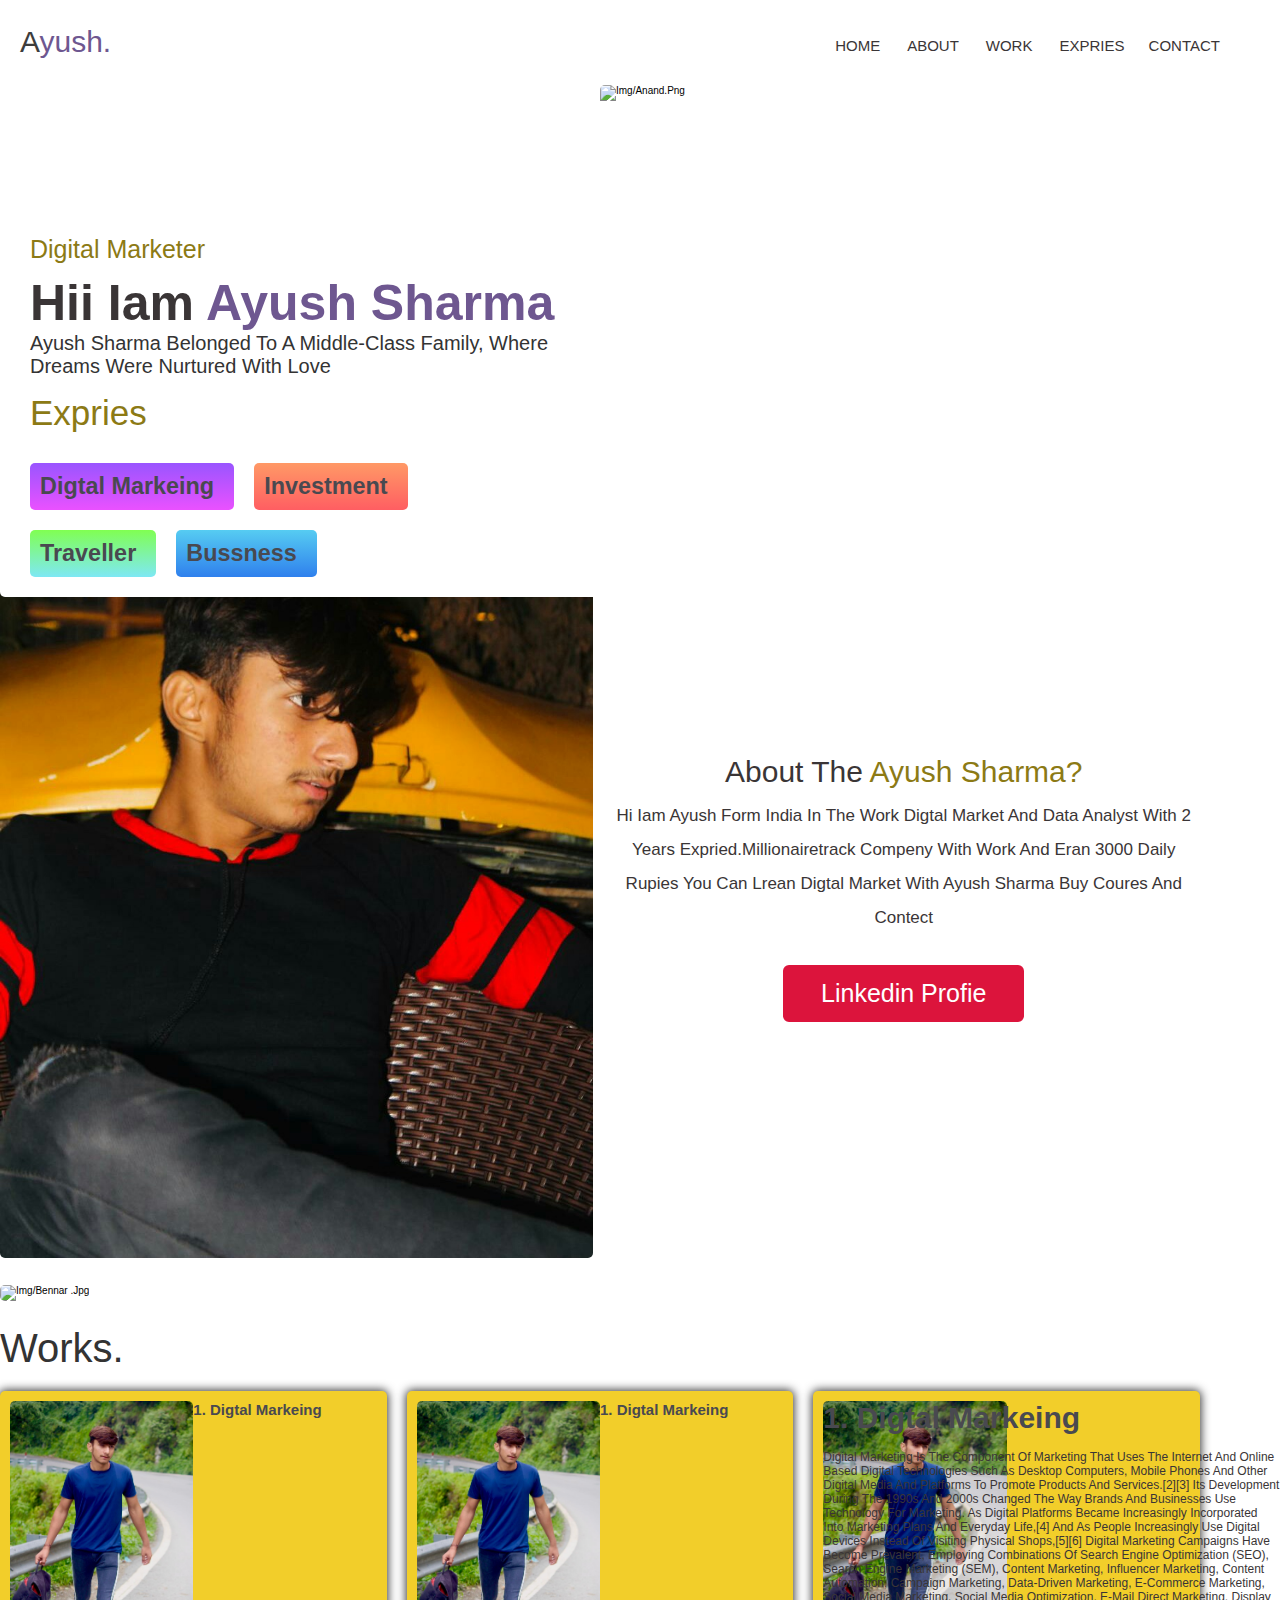
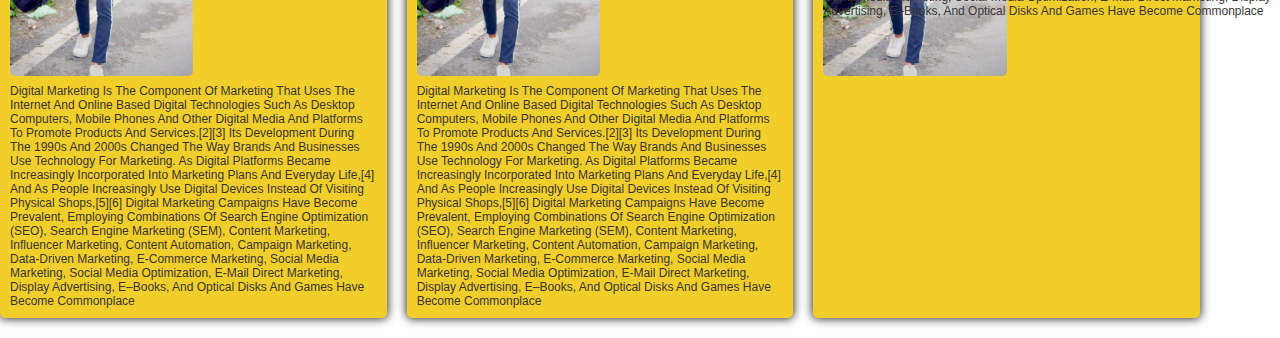
==== commit acfd367d: "wed side" ====
--- a/index.html
+++ b/index.html
@@ -86,10 +86,6 @@
   </div>
 </section>
 
-<section class="bennar">
-  <img src="img/benner.png" width="100%" alt="img/bennar
-  .jpg">
-</section>
 
   <section class="about" id="about">
       <div class="row">
@@ -108,7 +104,7 @@
   </section>
   
   <section class="bennar">
-  <img src="img/benner.png" width="100%" height="250px"   alt="img/bennar
+  <img src="img/benner.png" width="100%" height="350px"   alt="img/bennar
   .jpg">
 </section>
   <section class="works" id="work">
--- a/style.css
+++ b/style.css
@@ -54,6 +54,7 @@
   width:20rem;
   height: 5rem;
   cursor: pointer;
+  color:var(--black);
   object-fit: cover;
   
   
@@ -103,7 +104,8 @@
 left:0;
 border-top-left-radius:0;
 right: 0;
-padding-right: 2rem;
+padding:0rem 2rem 0rem 2rem;
+
 z-index: 1000;
 background-color:var(--white);
 position:fixed;
@@ -116,7 +118,7 @@
 .header .flex .logo{
   font-weight: 400;
   font-size: 3rem;
-  color:var(--white);
+  color:var(--black);
 }
 
 .header .flex .logo span{
@@ -125,7 +127,7 @@
 
 .header .flex .navbar a{
   margin-left:2rem;
-  color:var(--light-white);
+  color:var(--black-body);
   font-size: 1.3rem;
   transition: 0.5s color;
   text-decoration: none;
@@ -135,7 +137,9 @@
   
 }
 .header .flex .navbar .menu{
-  display: none;}
+  display: none;
+  
+}
 
 
 
@@ -148,7 +152,7 @@
   display:none;
   cursor:pointer;
   font-size: 5rem;
-  color:var(--white);
+  color:var(--black-body);
 }
 
 /*------------home page title css------*/
@@ -491,6 +495,8 @@
 .header .flex .navbar a{
   display:block;
   margin: 2rem;
+  margin-bottom: 3rem;
+  border-bottom: .1rem solid #aaa;
 }
 
 .header .flex .navbar.active{
@@ -507,7 +513,7 @@
 .navbar{
   width: 20rem;
   height: 100vh;
-  background:var(--light-bg);
+  background:var(--white);
   top:0;
   right: -30rem;
   position: fixed;
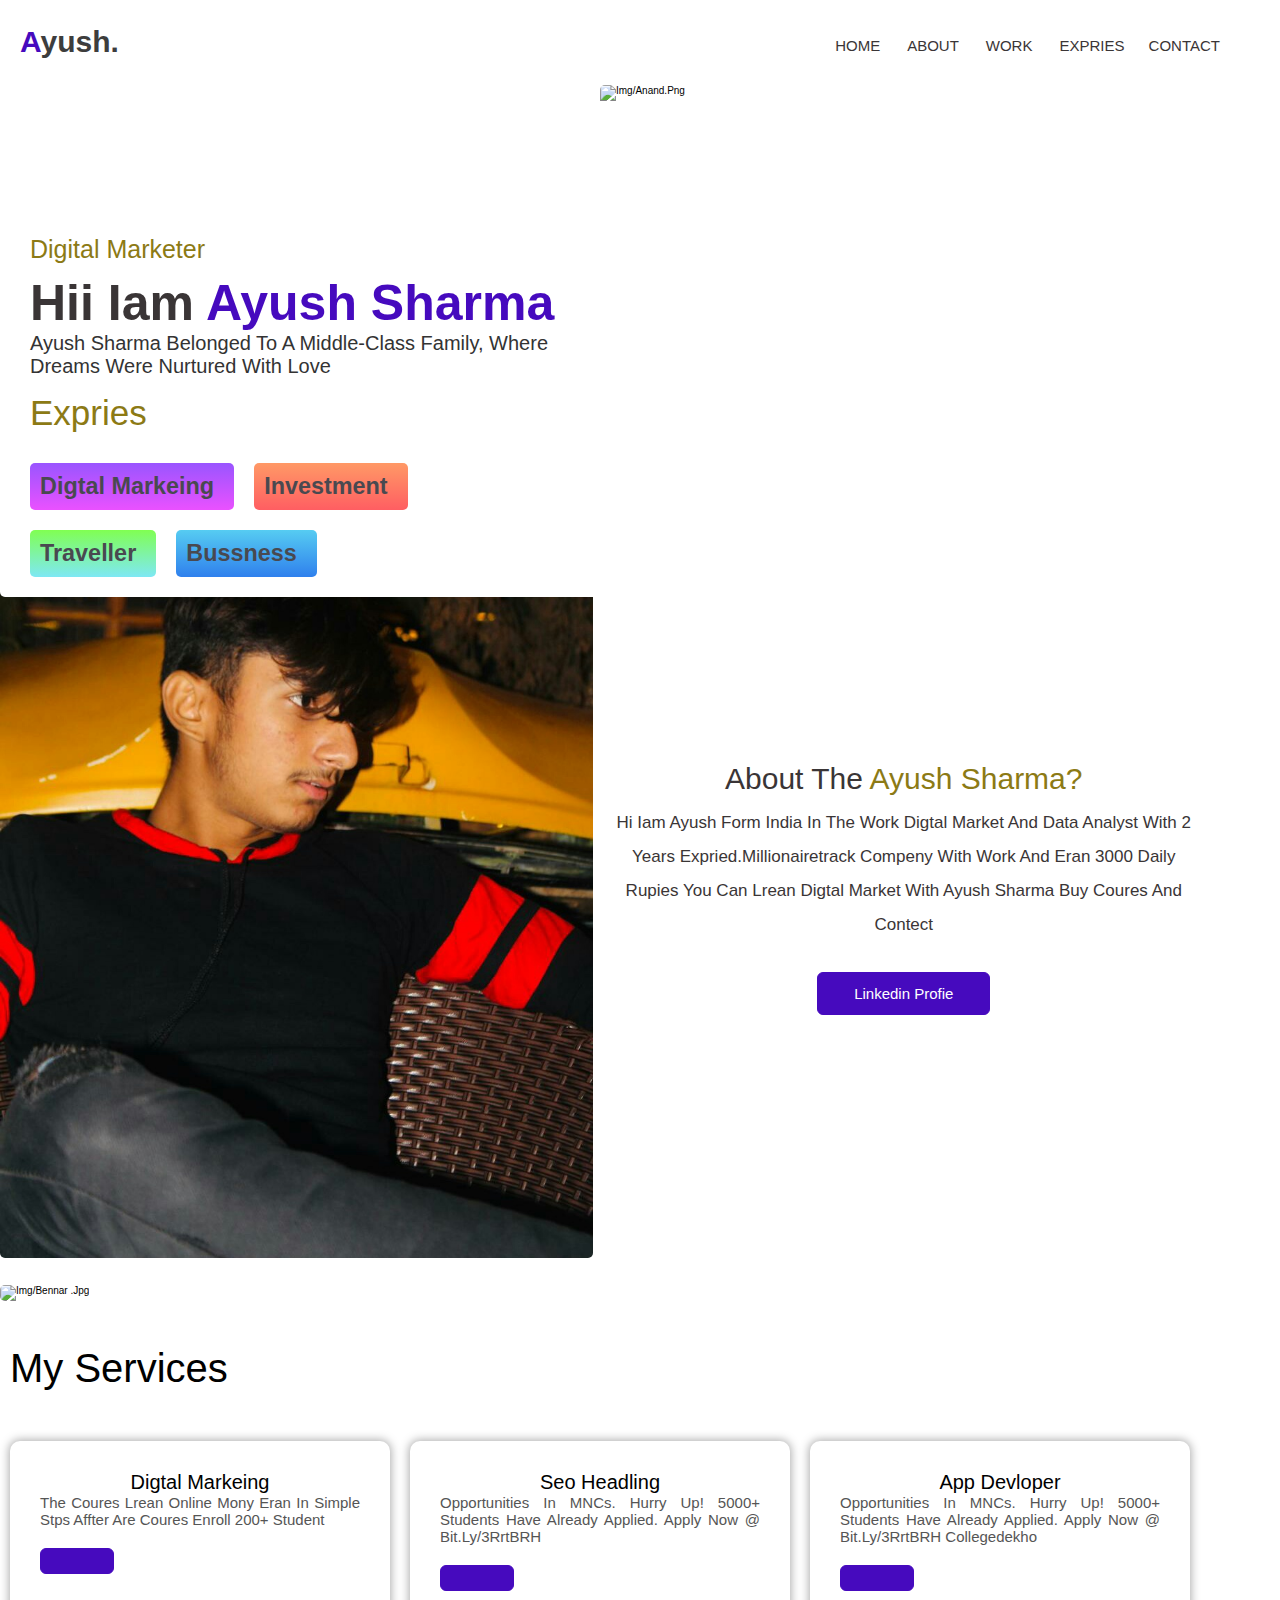
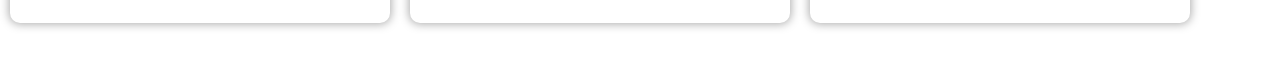
==== commit da719008: "wed side" ====
--- a/index.html
+++ b/index.html
@@ -4,7 +4,7 @@
   <meta charset="UTF-8">
   <meta name="viewport" content="width=device-width, initial-scale=1.0">
   <meta http-equiv="X-UA-Compatible" content="ie=edge">
-  <title>anand kumar hulda</title>
+  <title>ayush sharma</title>
   <link rel="stylesheet" href="style.css">
      <script type="module" src="https://unpkg.com/ionicons@5.5.2/dist/ionicons/ionicons.esm.js"></script>
      
@@ -15,7 +15,7 @@
 <body>
   <header class="header">
     <section class="flex">
-     <a href="#home"><h1 class="logo">a<span>yush.</span></h1></a>
+     <a href="#home"><h1 class="logo"><span>a</span>yush.</h1></a>
      <!--<a href="#home">     <img src="img/logo.jpg" alt="img/logo.jpg" id="logo">
 </a>-->
       <nav class="navbar" id="sidemenu">
@@ -107,50 +107,46 @@
   <img src="img/benner.png" width="100%" height="350px"   alt="img/bennar
   .jpg">
 </section>
-  <section class="works" id="work">
-    
-    <div class="work">
-          <h1>works.</h1>
 
-<div class="cantener">
-  <div class="item">
+<section id="services">
+     <h1 class="heading">   My Services</h1>
 
-  <img src="img/work/1.jpg" alt="img">
-       <h2>1. digtal markeing</h2>
-
-  <p>Digital marketing is the component of marketing that uses the Internet and online based digital technologies such as desktop computers, mobile phones and other digital media and platforms to promote products and services.[2][3] Its development during the 1990s and 2000s changed the way brands and businesses use technology for marketing. As digital platforms became increasingly incorporated into marketing plans and everyday life,[4] and as people increasingly use digital devices instead of visiting physical shops,[5][6] digital marketing campaigns have become prevalent, employing combinations of search engine optimization (SEO), search engine marketing (SEM), content marketing, influencer marketing, content automation, campaign marketing, data-driven marketing, e-commerce marketing, social media marketing, social media optimization, e-mail direct marketing, display advertising, e–books, and optical disks and games have become commonplace</p>
-  
+    <div id="service">
+<div class="service-list">
+    <ion-icon name="bar-chart-outline"></ion-icon>
+    <h2>digtal markeing</h2>
+    <p>the coures lrean online mony eran in simple stps affter are coures enroll 200+ student</p>
+<a href="#" class="btu"><ion-icon name="arrow-forward-outline"></ion-icon></a>
   </div>
-  <div class="item">
-
-  <img src="img/work/1.jpg" alt="img">
-       <h2>1. digtal markeing</h2>
-
-  <p>Digital marketing is the component of marketing that uses the Internet and online based digital technologies such as desktop computers, mobile phones and other digital media and platforms to promote products and services.[2][3] Its development during the 1990s and 2000s changed the way brands and businesses use technology for marketing. As digital platforms became increasingly incorporated into marketing plans and everyday life,[4] and as people increasingly use digital devices instead of visiting physical shops,[5][6] digital marketing campaigns have become prevalent, employing combinations of search engine optimization (SEO), search engine marketing (SEM), content marketing, influencer marketing, content automation, campaign marketing, data-driven marketing, e-commerce marketing, social media marketing, social media optimization, e-mail direct marketing, display advertising, e–books, and optical disks and games have become commonplace</p>
-  
-  </div>
-  <div class="item">
-
-  <img src="img/work/1.jpg" alt="img">
-  
-  <div class="text">
-           <h2>1. digtal markeing</h2>
-    
-           <p>Digital marketing is the component of marketing that uses the Internet and online based digital technologies such as desktop computers, mobile phones and other digital media and platforms to promote products and services.[2][3] Its development during the 1990s and 2000s changed the way brands and businesses use technology for marketing. As digital platforms became increasingly incorporated into marketing plans and everyday life,[4] and as people increasingly use digital devices instead of visiting physical shops,[5][6] digital marketing campaigns have become prevalent, employing combinations of search engine optimization (SEO), search engine marketing (SEM), content marketing, influencer marketing, content automation, campaign marketing, data-driven marketing, e-commerce marketing, social media marketing, social media optimization, e-mail direct marketing, display advertising, e–books, and optical disks and games have become commonplace</p>
-  </div>
-
-  
-  </div>
-
-
-</div>
-  
-
-
   
   
+  
+  <div class="service-list">
+
+<ion-icon name="briefcase-outline"></ion-icon>
+      <h2>seo headling </h2>
+      <p>Opportunities in MNCs. Hurry Up! 5000+ Students have Already Applied. Apply Now @ bit.ly/3RrtBRH
+        </p>
+      <a href="#" class="btu"><ion-icon name="arrow-forward-outline"></ion-icon></a>
+    
+    
+    
+      </div>
+        
+        
+<div class="service-list">
+
+<ion-icon name="logo-apple"></ion-icon>
+        <h2>app devloper</h2>
+        <p>Opportunities in MNCs. Hurry Up! 5000+ Students have Already Applied. Apply Now @ bit.ly/3RrtBRH
+          Collegedekho</p>
+        <a href="#" class="btu"><ion-icon name="arrow-forward-outline"></ion-icon></a>
+      </div>
+      
+      
     </div>
-  </section>
+
+</section>
 
 </body>
 <script>
--- a/style.css
+++ b/style.css
@@ -15,7 +15,7 @@
 }
 :root{
  /* --green:#3DC685;*/
---green:#6e5790;
+--green:#460ABE;
   --white: #fff;
   --light-white:#aaa;
   --black:#3d3d3d;
@@ -62,18 +62,18 @@
 .btu{
   
   display: inline-block;
-  background: crimson;
+  background: var(--green);
   color: #fff;
-  font-size: 25px;
-  padding: 12px 36px;
-  margin-top: 20px;
+  font-size: 1.5rem;
+  padding: 1.2rem 3.6rem;
+  margin-top: 2rem;
   font-weight: 400;
-  border-radius: 6px;
-  border: 2px solid crimson;
+  border-radius: .6rem;
+  border: .1rem solid var(--green);
   transition: all 0.3s ease;
 }
 .btu:hover {
-  color: crimson;
+  color: var(--green);
   background: none;
 }
 body{
@@ -116,7 +116,7 @@
     color:var(--black);
 }
 .header .flex .logo{
-  font-weight: 400;
+  font-weight: 800;
   font-size: 3rem;
   color:var(--black);
 }
@@ -421,6 +421,77 @@
 }
 
 /*------work section------------*/
+
+#services{
+  padding:2rem 1rem  2rem 1rem;
+}
+
+
+.heading{
+
+  font-size:4rem;
+  font-weight: 100;
+}
+#service{
+  display: grid;
+  margin-top: 5rem;
+  
+  grid-gap: 2rem;
+  grid-template-columns: repeat(auto-fit,minmax(25rem, 3fr));
+  
+}
+.service-list {
+  align-items: center;
+  justify-content: center;
+  background:var(--white);
+  padding:3rem;
+  box-shadow: 0rem 0rem 1rem .1rem #aaa;
+  border-radius: 1rem;
+  transition:background 0.5s,transform 0.5s;
+    overflow: hidden;
+      font-size: 1rem;
+
+
+    
+}
+.service-list h2{
+  text-align: center;
+  font-size:2rem;
+  font-weight: 300;
+}
+.service-list  p{
+  text-align: justify;
+  color:#555;
+    font-size:1.5rem;
+
+  
+}
+.service-list ion-icon{
+  font-size:5rem;
+ position: relative;
+ top:1.5rem;
+ margin-bottom: 1rem;
+ left:50%;
+  color:var(--black-body);
+}
+.service-list h1{
+  font-size: 50rem;
+  color:#fff;
+}
+.service-list  ion-icon{
+  color:#fff;
+  
+}
+.service-list:hover{
+  background: #5B64C9;
+/*  transform: translate(-10rem);*/
+  transform: scale(1.02);
+  color:#eee;
+
+}
+
+
+/*
 .works{
   margin:2rem 0rem 2rem 0rem;
 }
@@ -473,17 +544,22 @@
   color:var(--black-body);
   font-size: 1.2rem;  
 
-}
+}*/
 
 /*--------media quarey ----------------*/
 @media (max-width:990px) {
   html{
-    font-size: 55%;
+    font-size: 50%;
   }
 }
 
 
 @media only screen and (max-width:768px){
+  
+  html {
+    font-size: 42%;
+  }
+  
     #menu-btu{
      display: inline-block;
     }
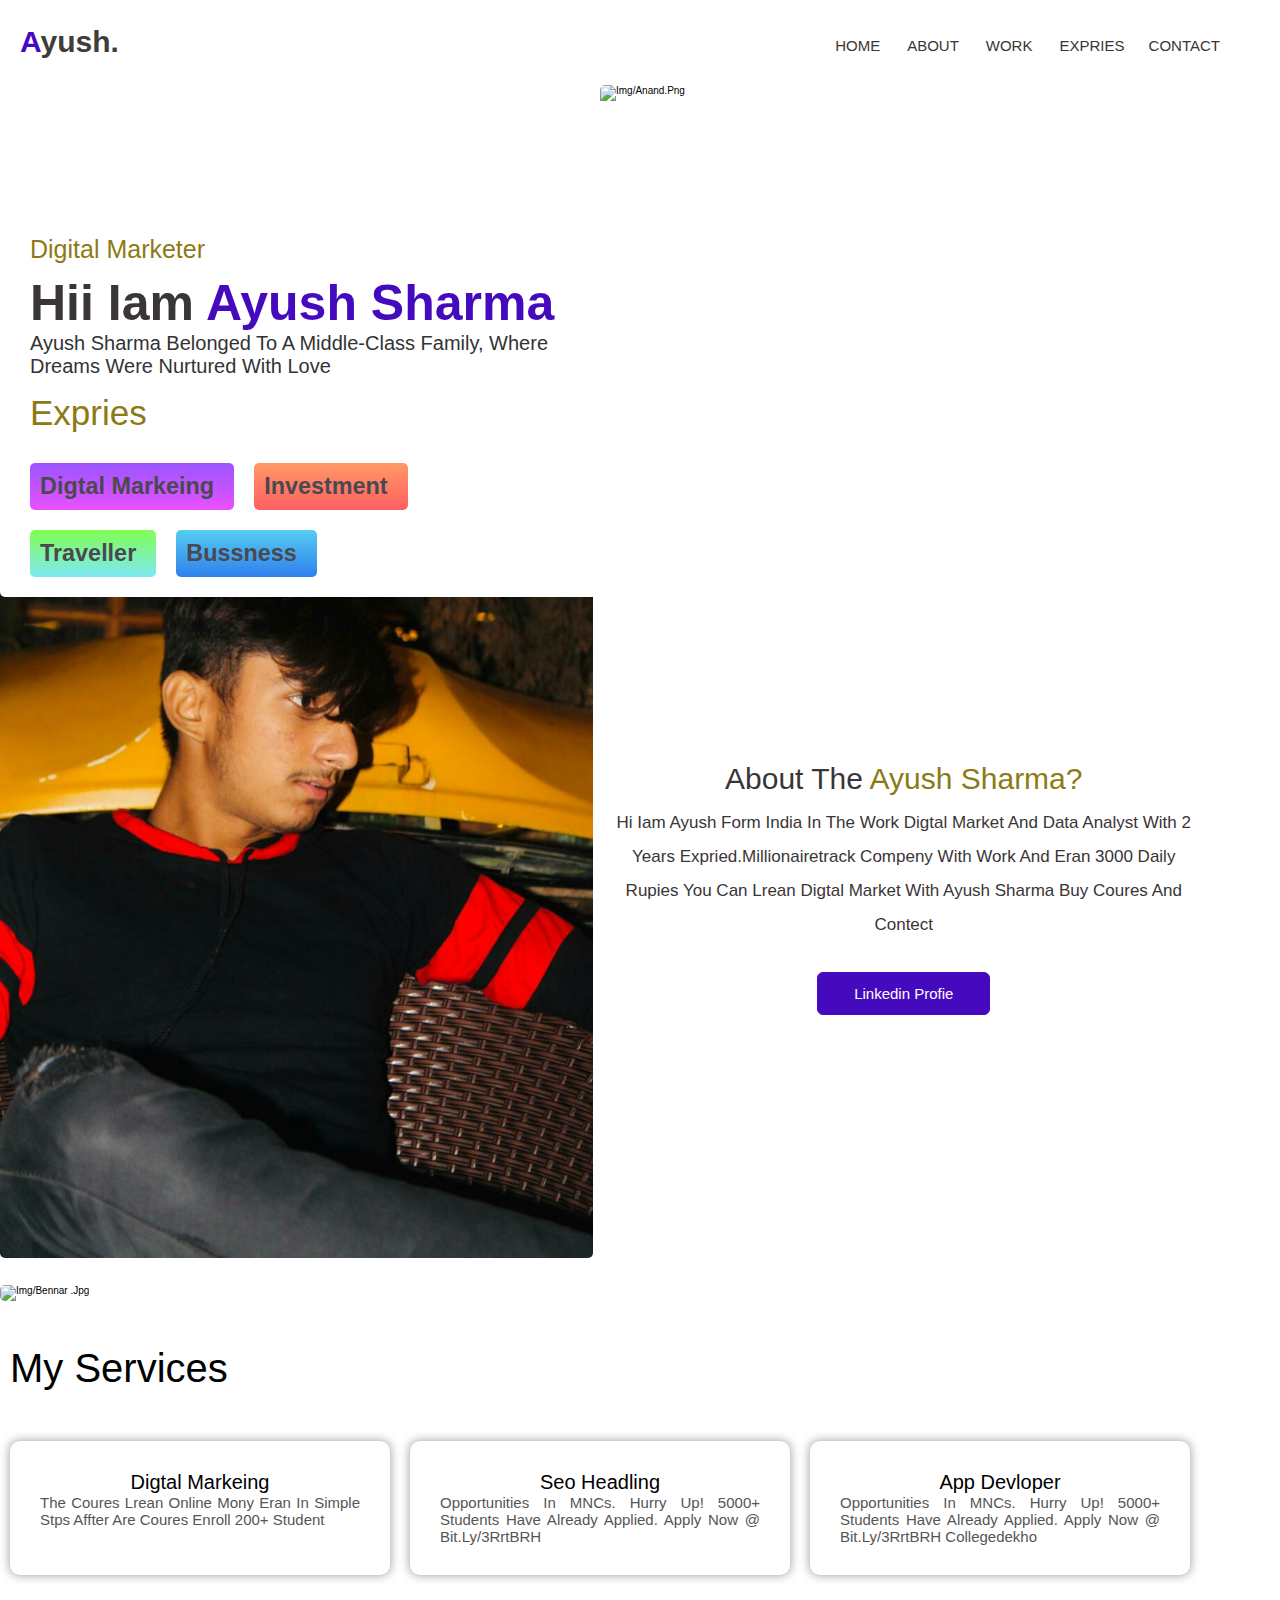
==== commit c10693c3: "wed side" ====
--- a/index.html
+++ b/index.html
@@ -116,7 +116,7 @@
     <ion-icon name="bar-chart-outline"></ion-icon>
     <h2>digtal markeing</h2>
     <p>the coures lrean online mony eran in simple stps affter are coures enroll 200+ student</p>
-<a href="#" class="btu"><ion-icon name="arrow-forward-outline"></ion-icon></a>
+<a href="#"><ion-icon name="arrow-forward-outline"></ion-icon></a>
   </div>
   
   
@@ -127,7 +127,7 @@
       <h2>seo headling </h2>
       <p>Opportunities in MNCs. Hurry Up! 5000+ Students have Already Applied. Apply Now @ bit.ly/3RrtBRH
         </p>
-      <a href="#" class="btu"><ion-icon name="arrow-forward-outline"></ion-icon></a>
+      <a href="#" ><ion-icon name="arrow-forward-outline"></ion-icon></a>
     
     
     
@@ -140,7 +140,7 @@
         <h2>app devloper</h2>
         <p>Opportunities in MNCs. Hurry Up! 5000+ Students have Already Applied. Apply Now @ bit.ly/3RrtBRH
           Collegedekho</p>
-        <a href="#" class="btu"><ion-icon name="arrow-forward-outline"></ion-icon></a>
+        <a href="#" ><ion-icon name="arrow-forward-outline"></ion-icon></a>
       </div>
       
       
--- a/style.css
+++ b/style.css
@@ -467,7 +467,7 @@
   
 }
 .service-list ion-icon{
-  font-size:5rem;
+  font-size:4rem;
  position: relative;
  top:1.5rem;
  margin-bottom: 1rem;
@@ -478,8 +478,10 @@
   font-size: 50rem;
   color:#fff;
 }
-.service-list  ion-icon{
-  color:#fff;
+.service-list  a{
+  color:var(--black-body);
+  text-align: left;
+  font-size: 2rem;
   
 }
 .service-list:hover{
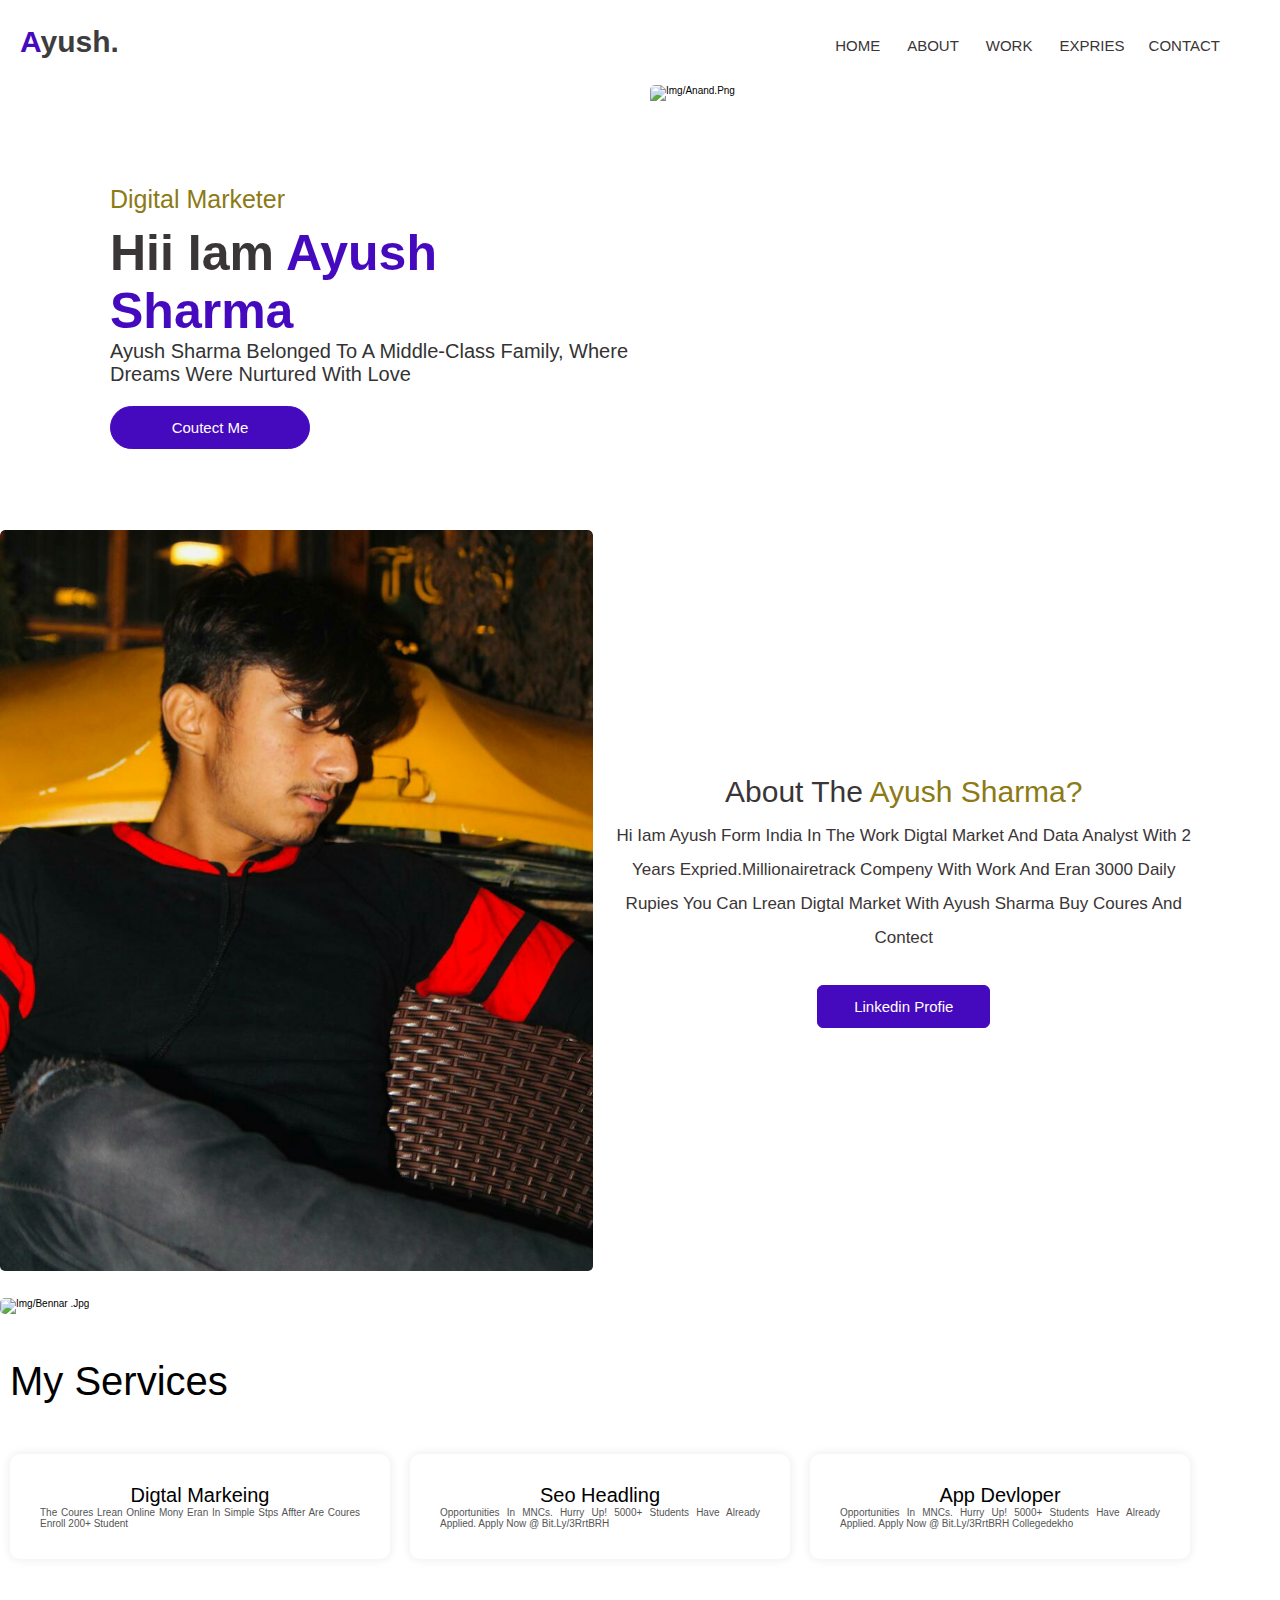
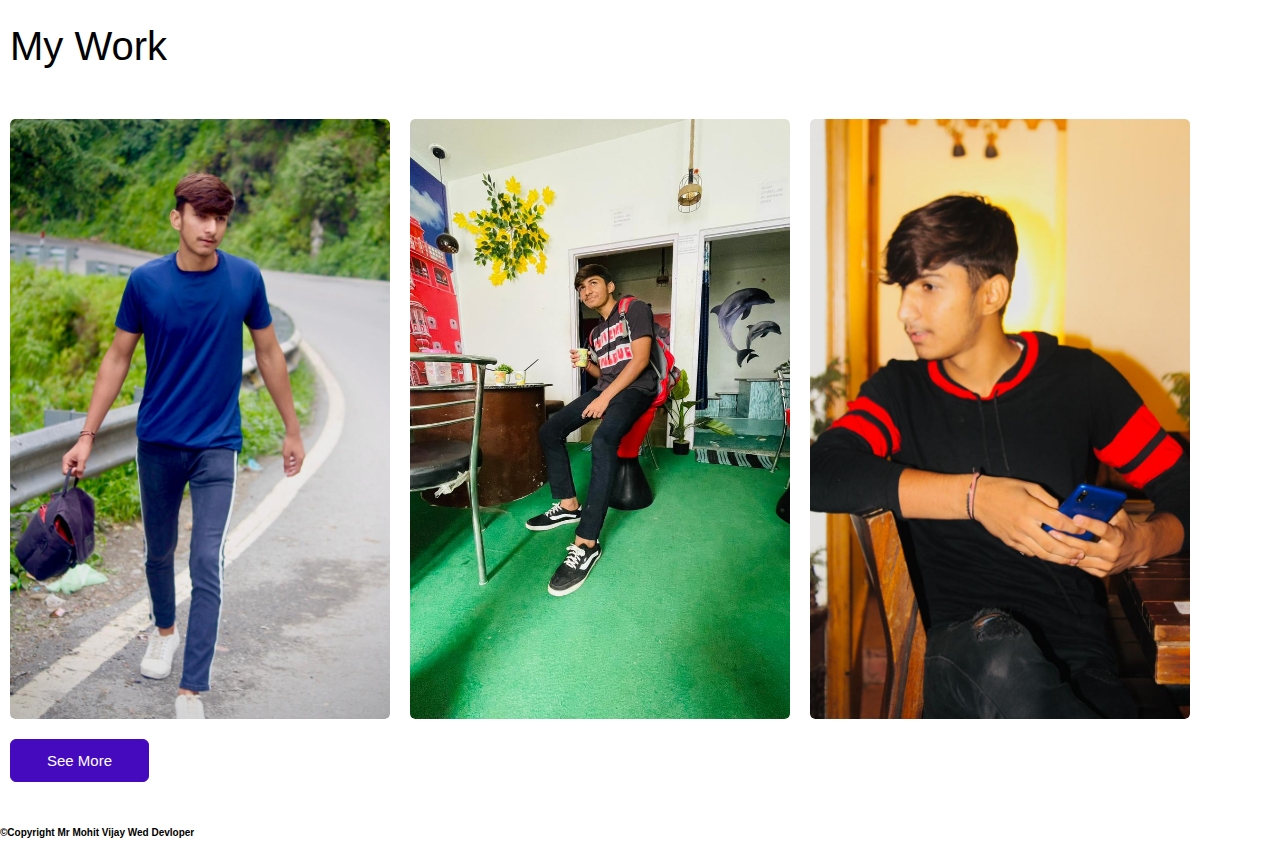
==== commit c1d96c0b: "wed side" ====
--- a/index.html
+++ b/index.html
@@ -12,6 +12,7 @@
 
 
 </head>
+
 <body>
   <header class="header">
     <section class="flex">
@@ -19,7 +20,7 @@
      <!--<a href="#home">     <img src="img/logo.jpg" alt="img/logo.jpg" id="logo">
 </a>-->
       <nav class="navbar" id="sidemenu">
-          <a href="#home">home</a>
+          <a href="#home" class="active" >home</a>
           <a href="#about">about</a>
           <a href="#work">work</a>
         <a href="#expries">expries </a>
@@ -44,11 +45,14 @@
     </section>-->
 
 
-
 <section class="homes">
   <div class="home" id="home">
-    <div class="images" id="page">
-      <img src="img/img.jpg" alt="img/anand.png">
+    <div class="links">
+      
+            <a href="https://www.instagram.com/_super_mohit_vijay_/"><ion-icon name="logo-instagram"></ion-icon></a>
+      <a href="https://www.instagram.com/_super_mohit_vijay_/"><ion-icon name="logo-linkedin"></ion-icon></a>
+      <a href="https://www.instagram.com/_super_mohit_vijay_/"><ion-icon name="logo-twitter"></ion-icon></a>
+
     </div>
     
       <div class="cantener">
@@ -56,35 +60,16 @@
       <h1>hii iam <span>ayush sharma</span> </h1>
       <p>ayush sharma belonged to a middle-class family, where dreams were nurtured with love </p>
       
-      
-      <h4>expries</h4>
-        <div class="main">
-    <div class="row-1">
-      <div class="item">
-        <h3>digtal markeing</h3>
-      </div>
-            <div class="item">
-        <h3>investment</h3>
-      </div>
-
-    </div>
-        <div class="row-2">
-      <div class="item">
-        <h3>Traveller</h3>
-      </div>
-            <div class="item">
-        <h3>bussness</h3>
-      </div>
-
-    </div>
-
-  </div>
-
+     <a href="#" class="btu">coutect me</a>
      </div>
-
-
-  </div>
-</section>
+    <div class="images" id="page">
+      <img src="img/img.jpg" alt="img/anand.png">
+    </div>
+
+
+  </div>
+</section>
+
 
 
   <section class="about" id="about">
@@ -113,7 +98,7 @@
 
     <div id="service">
 <div class="service-list">
-    <ion-icon name="bar-chart-outline"></ion-icon>
+    <ion-icon name="bar-chart"></ion-icon>
     <h2>digtal markeing</h2>
     <p>the coures lrean online mony eran in simple stps affter are coures enroll 200+ student</p>
 <a href="#"><ion-icon name="arrow-forward-outline"></ion-icon></a>
@@ -148,6 +133,73 @@
 
 </section>
 
+<section id="work">
+  <div id="porfoliu">
+  <div class="cantainer">
+    <h3 class="heading">My Work</h3>
+    <div class="work-list">
+      <div class="work">
+        <img src="img/work/1.jpg" />
+        <div class="layer">
+          <h3>social media app</h3>
+          <p>Recharge now on PhonePe to get Flat Rs.100 Cashback for New User by downloading the app & paying via UPI.Recharge your Jio no.6378494265 with Rs.239 plan or more.T&CA. </p>
+          <ion-icon name="link-outline"></ion-icon>
+        </div>
+      </div>
+    
+      
+      
+        <div class="work">
+       <img src="img/work/2.jpg" />
+
+        <div class="layer">
+          <h3>music app</h3>
+          <p>Recharge now on PhonePe to get Flat Rs.100 Cashback for New User by downloading the app & paying via UPI.Recharge your Jio no.6378494265 with Rs.239 plan or more.T&CA. </p>
+          <ion-icon name="link-outline"></ion-icon>
+        </div>
+      </div>
+  
+   
+   
+         <div class="work">
+         <img src="img/work/3.jpg" />
+
+        <div class="layer">
+          <h3>online shopping  app</h3>
+          <p>Recharge now on PhonePe to get Flat Rs.100 Cashback for New User by downloading the app & paying via UPI.Recharge your Jio no.6378494265 with Rs.239 plan or more.T&CA. </p>
+          <ion-icon name="link-outline"></ion-icon>
+        </div>
+      </div>
+      </div>
+      <a href="#" class="btu">See More</a>
+  </div>
+  </div>
+
+</section>
+
+
+
+<footer class="footer">
+  
+  <section>
+        <div class="share">
+
+    <div class="link">
+            
+      <a href="https://www.instagram.com/_super_mohit_vijay_/"><ion-icon name="logo-instagram"></ion-icon></a>
+      <a href="https://mohitvijay.netlify.app/"><ion-icon name="person-circle-outline"></ion-icon></a>
+      <a href="https://github.com/mohitsuper"><ion-icon name="logo-github"></ion-icon></a>
+
+    </div>
+
+<h4>&copy;copyright <span>mr mohit vijay</span> wed devloper</h4>
+    </div>
+  </section>
+  
+  
+</footer>
+
+
 </body>
 <script>
   
--- a/style.css
+++ b/style.css
@@ -29,9 +29,7 @@
 }
 html{
   font-size: 62.5%;
-  overflow-x: hidden;
   scroll-behavior: smooth;
-  scroll-padding-top:8rem;
 }
 
 
@@ -143,7 +141,7 @@
 
 
 
-.header .flex .navbar a:hover{
+.header .flex .navbar a:hover,.active{
   color:var(--green);
 }
 
@@ -240,33 +238,67 @@
 
 }
 
-.homes{
+  .homes{
+    margin-right: 0;
   margin-top: 8.5rem;
-  margin-bottom: 5rem;
+  padding-right: 0;
   
 }
 .home{
-  display: flex;
-  flex-direction: row-reverse;
+      margin-right: 0;
+
+  display: flex;
+  flex-direction: row;
   flex-wrap: wrap;
-  background:#fff;
   width:100%;
-  gap:0;
+  gap:2rem;
 }
 
 .home .cantener{
   display: flex;
   flex:1 1 40rem;
   position: relative;
-  top:15rem;
+  top:10rem;
   width:100%;
  /* height:28.6rem;*/
  height: fit-content;
-padding-bottom: 2rem;
     background:var(--white);
   padding-left:3rem;
   flex-direction: column;
   
+}
+
+
+
+
+.home .links {
+  font-size: 2.5rem;
+  color:#eee;
+  height: 40rem;
+  
+}
+
+
+
+.home .links a{
+  font-size: 2.5rem;
+  color:#333;
+  height: 6rem;
+  position: relative;
+  top:10rem;
+  left:1rem;
+
+  margin-bottom: 2rem;
+  width:6rem;
+  border-radius: 50%;
+  justify-content: center;
+  align-items: center;
+  display: flex;
+}
+
+.home .links a:hover{
+      box-shadow: 0rem 0rem 1rem .1rem #ddd;
+
 }
 
 .home .images {
@@ -320,55 +352,17 @@
   color: #333;
 }
 
+.home .cantener a{
+  width:20rem;
+  border-radius: 20rem;
+  justify-content: center;
+  align-items: center;
+  text-align: center;
+}
+
 p {
   font-size: 2rem;
   color: #aaa;
-}
-
-.home .cantener .main{
-  margin-top:3rem;
-  display: flex;
-  flex-direction: column;
-  gap:2rem;
-  font-size:2rem;
-}
-
-.home .cantener .main .row-1,.home .cantener .main .row-2{
-   gap:2rem;
-    display: flex;
-    flex-direction: row;
-    
-}
-
-.item{
-  background-color: #F2CE2A;
-  padding: 1rem;
-  padding-right: 2rem;
-  color: var(--light-bg);
-  font-family: cursive;
-}
-
-
-.row-1 .item:nth-child(1){
-  background: linear-gradient(#9955ff,#ea51ff);
-}
-
-.row-1 .item:nth-child(2) {
-  background: #eee;
-    background: linear-gradient(#ff9966,#ff5e62);
-
-}
-
-.row-2 .item:nth-child(1) {
-  background: #2A6DD6;
-    background: linear-gradient(#80ff52,#7ee8f4);
-
-}
-
-.row-2 .item:nth-child(2) {
-  background: #D6B22A;
-    background: linear-gradient(#56ccf2,#2f80ed);
-
 }
 
 /*-----------about page css------------*/
@@ -420,7 +414,7 @@
   color:var(--black-body);
 }
 
-/*------work section------------*/
+/*------secvice section------------*/
 
 #services{
   padding:2rem 1rem  2rem 1rem;
@@ -437,7 +431,7 @@
   margin-top: 5rem;
   
   grid-gap: 2rem;
-  grid-template-columns: repeat(auto-fit,minmax(25rem, 3fr));
+  grid-template-columns: repeat(auto-fit,minmax(20rem, 3fr));
   
 }
 .service-list {
@@ -445,7 +439,7 @@
   justify-content: center;
   background:var(--white);
   padding:3rem;
-  box-shadow: 0rem 0rem 1rem .1rem #aaa;
+  box-shadow: 0rem 0rem 1rem .1rem #eee;
   border-radius: 1rem;
   transition:background 0.5s,transform 0.5s;
     overflow: hidden;
@@ -462,7 +456,7 @@
 .service-list  p{
   text-align: justify;
   color:#555;
-    font-size:1.5rem;
+    font-size:1rem;
 
   
 }
@@ -471,24 +465,96 @@
  position: relative;
  top:1.5rem;
  margin-bottom: 1rem;
- left:50%;
+ left:45%;
   color:var(--black-body);
 }
 .service-list h1{
   font-size: 50rem;
   color:#fff;
 }
-.service-list  a{
+.service-list  a  ion-icon{
   color:var(--black-body);
   text-align: left;
   font-size: 2rem;
   
 }
 .service-list:hover{
-  background: #5B64C9;
-/*  transform: translate(-10rem);*/
+ transform: translatex(-10rem);
   transform: scale(1.02);
+  box-shadow: 0rem 0rem 1rem .2rem #ddd;
+    
+
+}
+
+/*------work section------------*/
+
+#porfoliu{
+    padding:2rem 1rem  2rem 1rem;
+
+}
+
+.work-list{
+ display: grid;
+  margin-top: 50px;
+  grid-gap: 2rem;
+ grid-template-columns:repeat(auto-fit,minmax(250px, 1fr));
+  
+}
+.work{
+  position: relative;
+  overflow: hidden;
+  
+}
+.work img{
+  width:100%;
+  height: 60rem;
+  display: block;
+   transition:  transform 0.5s;
+}
+  .layer{
+  width:100%;
+  height:0;
+  background: linear-gradient(rgba(0,0,0,0.4), #6068D4);
+  position:absolute;
+  left:0;
+  bottom: 0;
+  overflow: hidden;
+  display:flex;
+  align-items: center;
+  justify-content: center;
+  flex-direction: column;
+  padding: 0 40px;
+  text-align: center;
+  font-size: 14px;
+  transition:  height 0.5s;
+}
+.layer h3{
   color:#eee;
+  font-weight: 300;
+  margin-bottom: 2rem;
+  font-size: 3rem;
+  
+}
+.layer ion-icon{
+  margin-top: 20px;
+  color:#6068D4;
+background: #fff;
+width: 60px;
+height: 60px;
+border-radius: 50%;
+text-align: center;
+
+}
+.work:hover img{
+  transform: scale(1.1);
+  border-radius: 1.2rem;
+}
+
+
+.work:hover .layer{
+height: 100%;
+  transform: scale(1.1);
+  border-radius: 10%;
 
 }
 
@@ -559,7 +625,7 @@
 @media only screen and (max-width:768px){
   
   html {
-    font-size: 42%;
+    font-size: 48%;
   }
   
     #menu-btu{
@@ -619,7 +685,7 @@
 }
 @media (max-width:540px) {
   html{
-    font-size: 40%;
+    font-size: 45%;
   }
   
   #menu-btu{
@@ -636,4 +702,21 @@
   top:0;}
 
 
-}
+.home {
+  margin-right: 0;
+
+  display: flex;
+  flex-direction: column-reverse;
+  flex-wrap: wrap;
+  width: 100%;
+  gap: 2rem;
+}
+
+.home .links{
+  position: absolute;
+  top:0;
+  right:1.5rem;
+}
+
+
+}
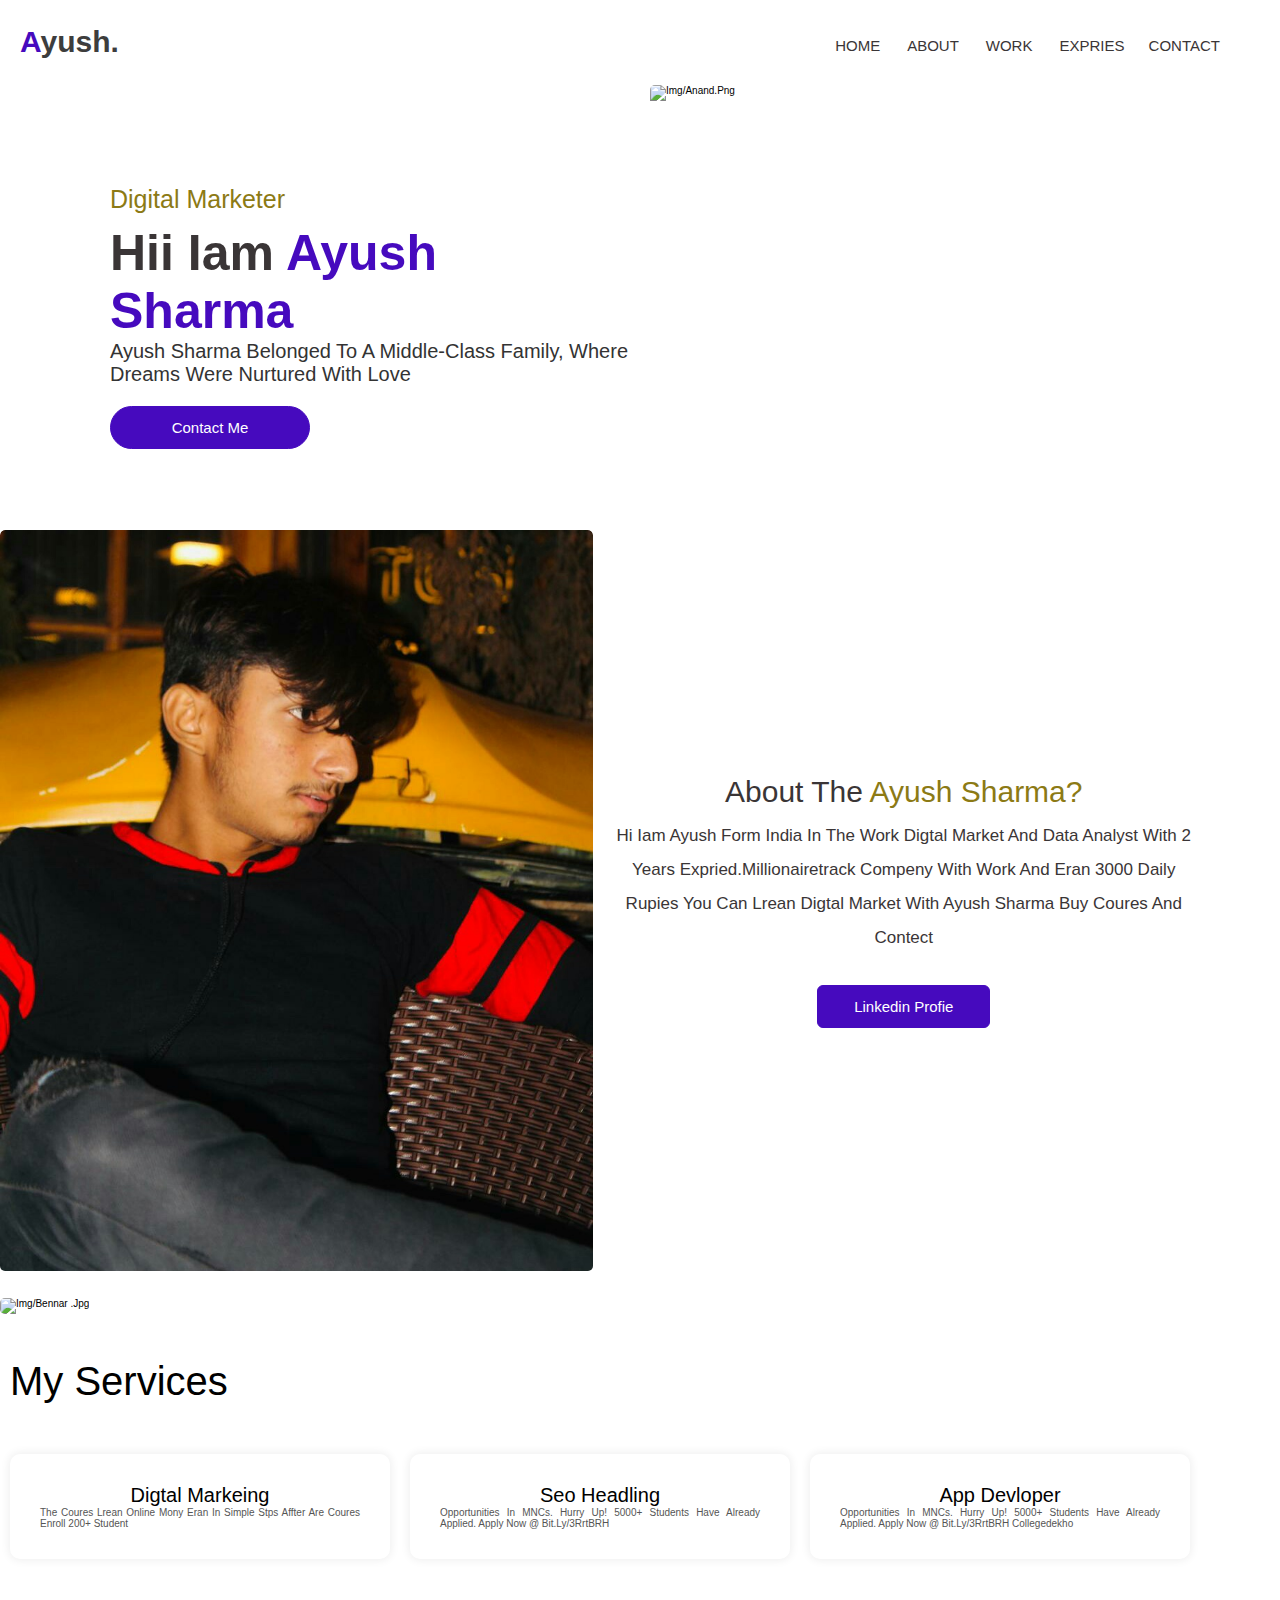
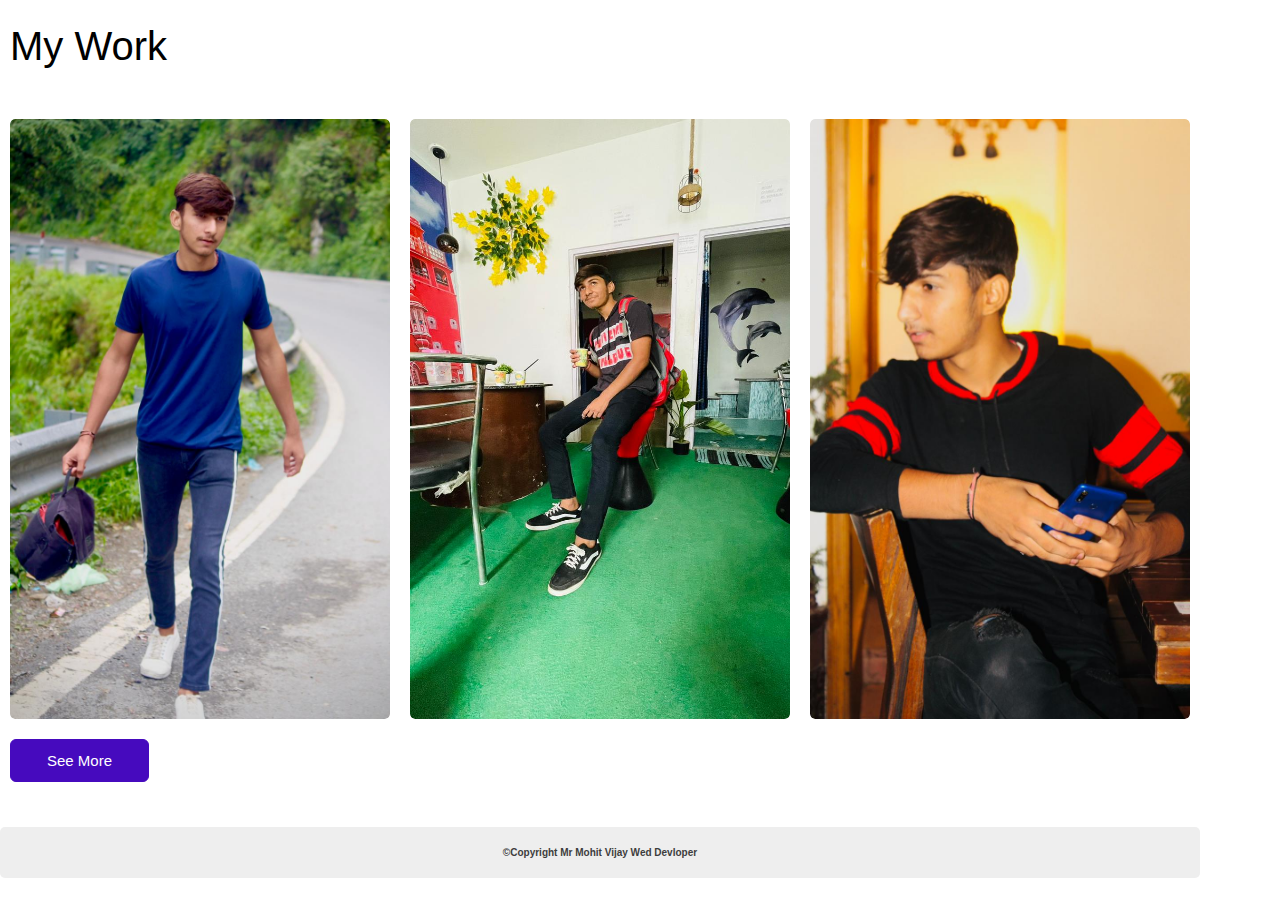
==== commit 1d4f7b8f: "wed side" ====
--- a/index.html
+++ b/index.html
@@ -49,7 +49,7 @@
   <div class="home" id="home">
     <div class="links">
       
-            <a href="https://www.instagram.com/_super_mohit_vijay_/"><ion-icon name="logo-instagram"></ion-icon></a>
+            <a href="https://www.instagram.com/2580ayush/"><ion-icon name="logo-instagram"></ion-icon></a>
       <a href="https://www.instagram.com/_super_mohit_vijay_/"><ion-icon name="logo-linkedin"></ion-icon></a>
       <a href="https://www.instagram.com/_super_mohit_vijay_/"><ion-icon name="logo-twitter"></ion-icon></a>
 
@@ -60,7 +60,7 @@
       <h1>hii iam <span>ayush sharma</span> </h1>
       <p>ayush sharma belonged to a middle-class family, where dreams were nurtured with love </p>
       
-     <a href="#" class="btu">coutect me</a>
+     <a href="https://wa.me/message/KXSCDCSDEEJQA1" class="btu">contact me</a>
      </div>
     <div class="images" id="page">
       <img src="img/img.jpg" alt="img/anand.png">
--- a/style.css
+++ b/style.css
@@ -152,6 +152,9 @@
   font-size: 5rem;
   color:var(--black-body);
 }
+
+
+
 
 /*------------home page title css------*/
 /*.home{
@@ -614,6 +617,33 @@
 
 }*/
 
+/*----------footer css---------*/
+.footer .share{
+   margin-top:1rem;
+    background:#eee ;
+    padding-top: 1rem;
+    text-align: center;
+    padding-bottom: 1rem;
+     padding: 2rem;
+    
+}
+.footer .share a{
+  width: 4.5rem;
+  height: 4.5rem;
+  line-height: 4.5rem;
+  color:var(--black);
+  border-radius: 50%;
+  font-size: 4rem;
+
+
+}
+.footer .share h4{
+  color:var(--black);
+}
+
+.footer .share h4 span{
+color:var(--red);}
+
 /*--------media quarey ----------------*/
 @media (max-width:990px) {
   html{
